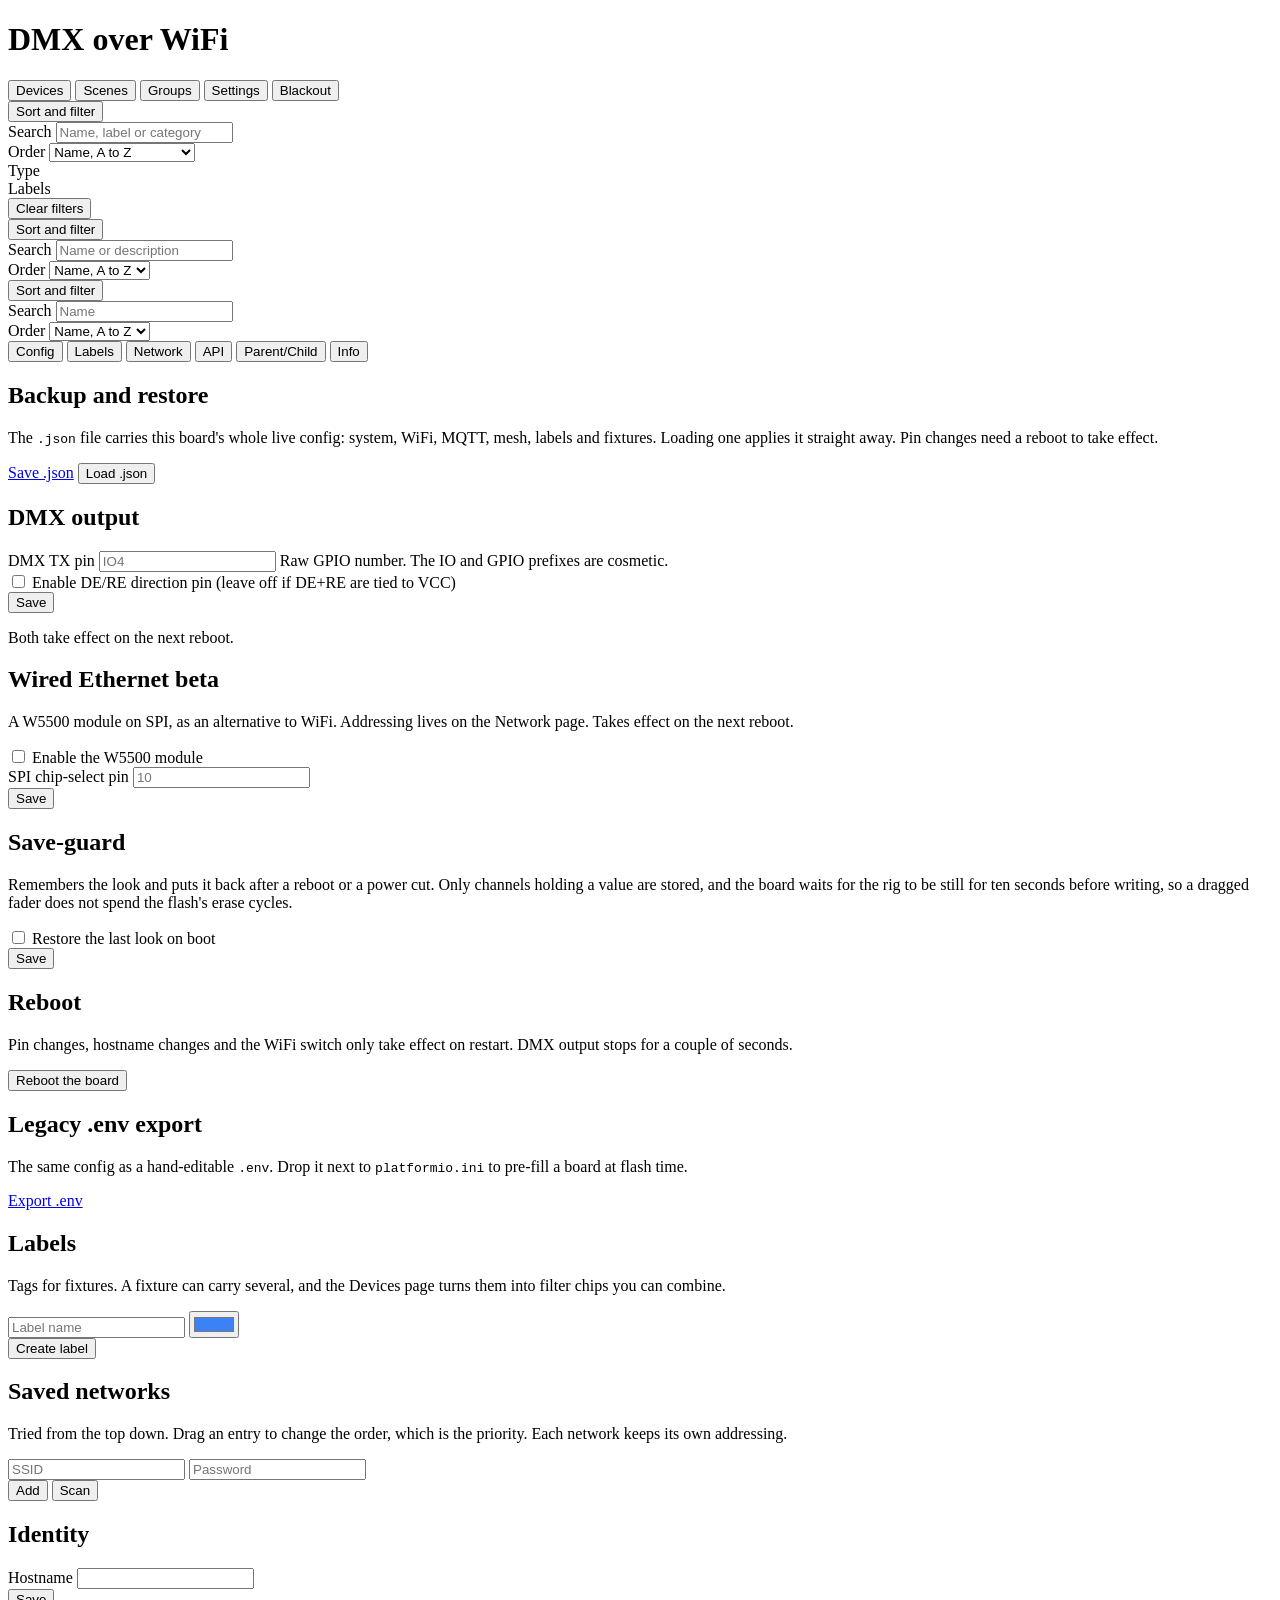
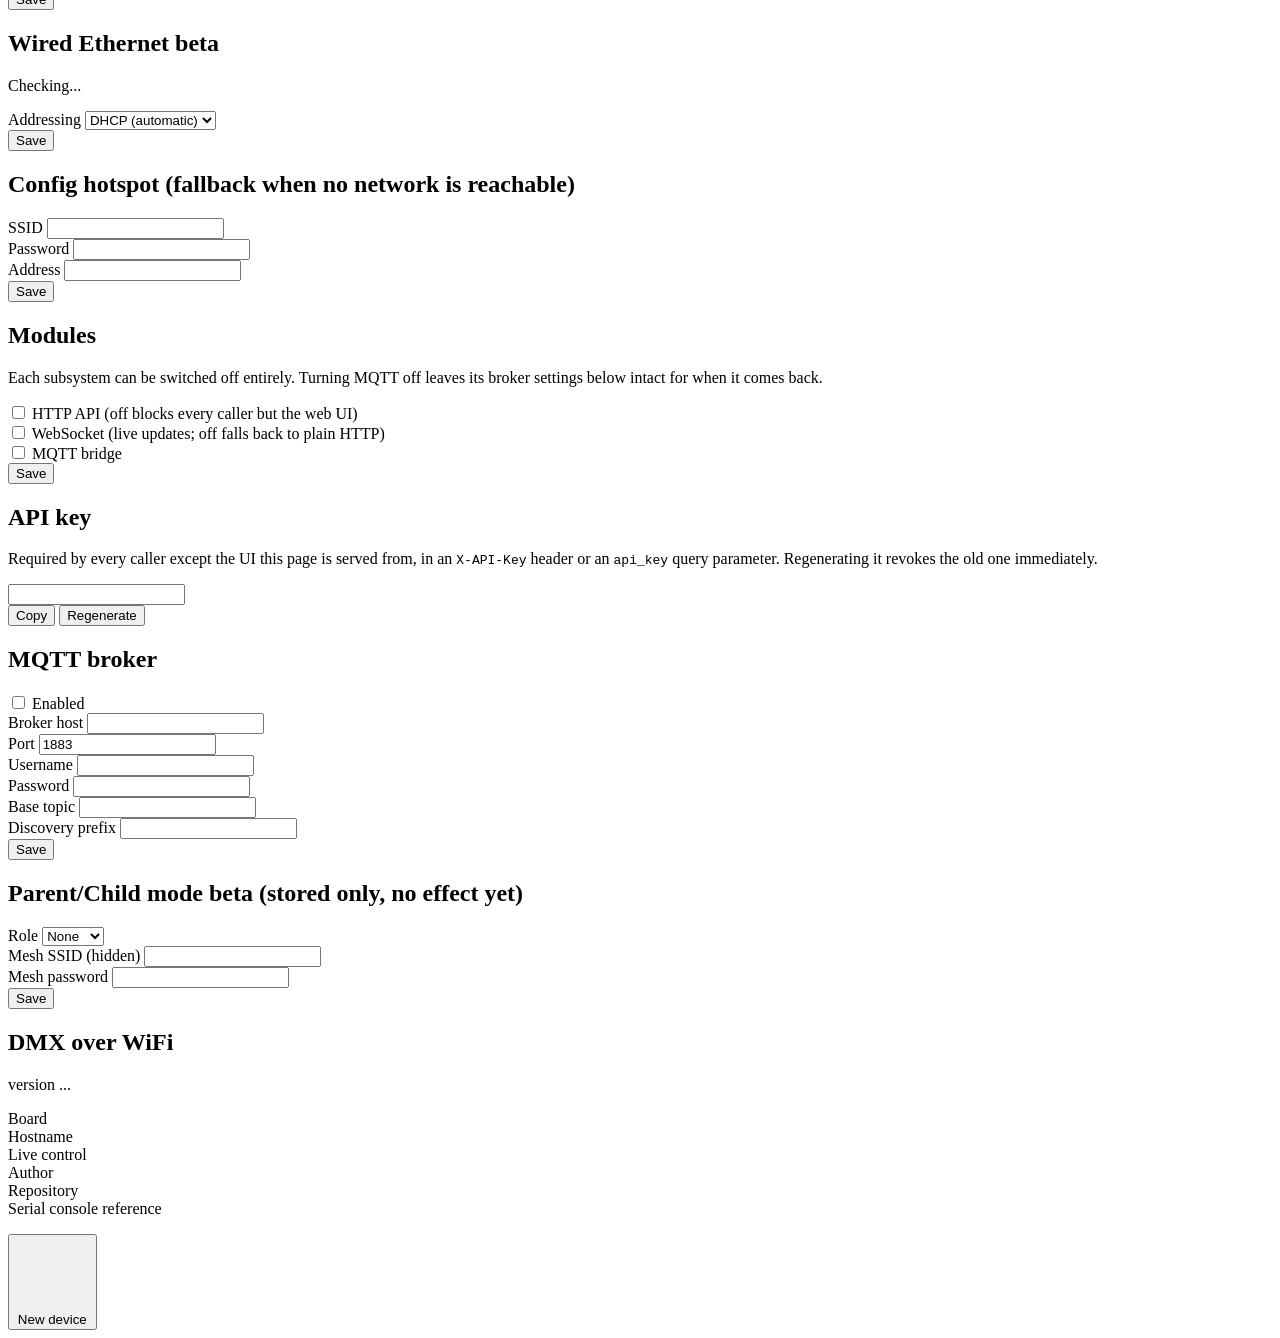
==== web/index.html @ e30b526c "feat: EZ groups draw real widgets, and creating one is a wizard An EZ group was showing a plain fade" ====
<!DOCTYPE html>
<html lang="en">
<head>
<meta charset="utf-8">
<meta name="viewport" content="width=device-width, initial-scale=1">
<title>DMX over WiFi</title>
<link rel="stylesheet" href="/style.css">
</head>
<body>
<header>
  <h1>DMX over WiFi</h1>
  <nav>
    <button data-view="devices" class="nav-btn active">Devices</button>
    <button data-view="scenes" class="nav-btn">Scenes</button>
    <button data-view="groups" class="nav-btn">Groups</button>
    <button data-view="settings" class="nav-btn">Settings</button>
    <button type="button" id="blackout-btn" class="danger" title="Every channel to zero">
      Blackout
    </button>
  </nav>
</header>

<main>
  <!-- Fixtures and their live controls, one merged view. -->
  <section id="view-devices" class="view active">
    <button type="button" id="sidebar-toggle" class="secondary small sidebar-toggle">Sort and filter</button>
    <div class="devices-layout">
      <aside id="device-sidebar" class="sidebar">
        <div class="sidebar-block">
          <label class="sidebar-label" for="device-search">Search</label>
          <input type="search" id="device-search" placeholder="Name, label or category">
        </div>

        <div class="sidebar-block">
          <span class="sidebar-label">Order</span>
          <select id="device-sort">
            <option value="az">Name, A to Z</option>
            <option value="za">Name, Z to A</option>
            <option value="channel">DMX address</option>
            <option value="category">Category, then name</option>
          </select>
        </div>

        <div class="sidebar-block">
          <span class="sidebar-label">Type</span>
          <div id="category-filters" class="chip-bar"></div>
        </div>

        <div class="sidebar-block">
          <span class="sidebar-label">Labels</span>
          <div id="label-filters" class="chip-bar"></div>
        </div>

        <div class="sidebar-block">
          <button type="button" id="filters-reset" class="secondary small">Clear filters</button>
        </div>
      </aside>

      <div id="device-grid" class="device-grid"></div>
    </div>
  </section>

  <section id="view-scenes" class="view">
    <button type="button" class="secondary small sidebar-toggle">Sort and filter</button>
    <div class="devices-layout">
      <aside class="sidebar">
        <div class="sidebar-block">
          <label class="sidebar-label" for="scene-search">Search</label>
          <input type="search" id="scene-search" placeholder="Name or description">
        </div>
        <div class="sidebar-block">
          <span class="sidebar-label">Order</span>
          <select id="scene-sort">
            <option value="az">Name, A to Z</option>
            <option value="za">Name, Z to A</option>
          </select>
        </div>
      </aside>
      <div id="scene-grid" class="device-grid"></div>
    </div>
  </section>

  <section id="view-groups" class="view">
    <button type="button" class="secondary small sidebar-toggle">Sort and filter</button>
    <div class="devices-layout">
      <aside class="sidebar">
        <div class="sidebar-block">
          <label class="sidebar-label" for="group-search">Search</label>
          <input type="search" id="group-search" placeholder="Name">
        </div>
        <div class="sidebar-block">
          <span class="sidebar-label">Order</span>
          <select id="group-sort">
            <option value="az">Name, A to Z</option>
            <option value="za">Name, Z to A</option>
          </select>
        </div>
      </aside>
      <div id="group-grid" class="device-grid"></div>
    </div>
  </section>

  <section id="view-settings" class="view">
    <nav class="subnav">
      <button data-panel="config" class="subnav-btn active">Config</button>
      <button data-panel="labels" class="subnav-btn">Labels</button>
      <button data-panel="network" class="subnav-btn">Network</button>
      <button data-panel="api" class="subnav-btn">API</button>
      <button data-panel="mesh" class="subnav-btn">Parent/Child</button>
      <button data-panel="info" class="subnav-btn">Info</button>
    </nav>

    <!-- Config -->
    <div id="panel-config" class="panel active">
      <div class="section">
        <h2>Backup and restore</h2>
        <p class="hint">
          The <code>.json</code> file carries this board's whole live config:
          system, WiFi, MQTT, mesh, labels and fixtures. Loading one applies it
          straight away. Pin changes need a reboot to take effect.
        </p>
        <div class="form-actions start">
          <a class="btn-link" href="/api/config" download="config.json">Save .json</a>
          <button type="button" id="config-load-btn" class="secondary">Load .json</button>
          <input type="file" id="config-file" accept=".json,application/json" hidden>
        </div>
        <p id="config-status" class="hint"></p>
      </div>

      <div class="section" id="section-dmx-pins">
        <h2>DMX output</h2>
        <form id="system-pins-form" class="form-stacked">
          <div class="field">
            <label for="sys-tx">DMX TX pin</label>
            <input type="text" id="sys-tx" name="dmx_tx_pin" placeholder="IO4">
            <span class="hint">Raw GPIO number. The IO and GPIO prefixes are cosmetic.</span>
          </div>
          <div class="field field-inline">
            <input type="checkbox" id="sys-dir-enable" name="dmx_dir_pin_enabled">
            <label for="sys-dir-enable">Enable DE/RE direction pin
              <span class="hint">(leave off if DE+RE are tied to VCC)</span></label>
          </div>
          <div class="field" id="field-dir-pin" hidden>
            <label for="sys-dir">DE/RE pin</label>
            <input type="text" id="sys-dir" name="dmx_dir_pin" placeholder="IO18">
          </div>
          <div class="form-actions">
            <button type="submit">Save</button>
          </div>
        </form>
        <p class="hint">Both take effect on the next reboot.</p>
      </div>

      <div class="section" id="section-w5500">
        <h2>Wired Ethernet <span class="beta-tag">beta</span></h2>
        <p class="hint">
          A W5500 module on SPI, as an alternative to WiFi. Addressing lives on
          the Network page. Takes effect on the next reboot.
        </p>
        <form id="w5500-form" class="form-stacked">
          <div class="field field-inline">
            <input type="checkbox" id="eth-enabled" name="enabled">
            <label for="eth-enabled">Enable the W5500 module</label>
          </div>
          <div class="field">
            <label for="eth-cs">SPI chip-select pin</label>
            <input type="text" id="eth-cs" name="cs_pin" placeholder="10">
          </div>
          <div class="form-actions">
            <button type="submit">Save</button>
          </div>
        </form>
        <p id="w5500-status" class="hint"></p>
      </div>

      <div class="section">
        <h2>Save-guard</h2>
        <p class="hint">
          Remembers the look and puts it back after a reboot or a power cut.
          Only channels holding a value are stored, and the board waits for the
          rig to be still for ten seconds before writing, so a dragged fader
          does not spend the flash's erase cycles.
        </p>
        <form id="saveguard-form" class="form-stacked">
          <div class="field field-inline">
            <input type="checkbox" id="sys-saveguard" name="save_guard">
            <label for="sys-saveguard">Restore the last look on boot</label>
          </div>
          <div class="form-actions">
            <button type="submit">Save</button>
          </div>
        </form>
      </div>

      <div class="section">
        <h2>Reboot</h2>
        <p class="hint">
          Pin changes, hostname changes and the WiFi switch only take effect on
          restart. DMX output stops for a couple of seconds.
        </p>
        <div class="form-actions start">
          <button type="button" id="reboot-btn" class="secondary">Reboot the board</button>
        </div>
        <p id="reboot-status" class="hint"></p>
      </div>

      <div class="section" id="section-dmx-pins-esp8266" hidden>
        <h2>DMX output</h2>
        <p class="hint">
          On the ESP8266 the DMX output is wired to Serial1 on GPIO2 by the
          backend and cannot be moved, so there is nothing to configure here.
        </p>
      </div>

      <div class="section">
        <h2>Legacy .env export</h2>
        <p class="hint">
          The same config as a hand-editable <code>.env</code>. Drop it next to
          <code>platformio.ini</code> to pre-fill a board at flash time.
        </p>
        <div class="form-actions start">
          <a class="btn-link secondary-link" href="/api/export-env" download="config.env">Export .env</a>
        </div>
      </div>
    </div>

    <!-- Labels -->
    <div id="panel-labels" class="panel">
      <div class="section">
        <h2>Labels</h2>
        <p class="hint">
          Tags for fixtures. A fixture can carry several, and the Devices page
          turns them into filter chips you can combine.
        </p>
        <div id="label-list"></div>
        <form id="label-form" class="form-inline">
          <input type="text" name="name" placeholder="Label name" required>
          <input type="color" name="color" value="#3b82f6" title="Chip colour">
          <div class="form-actions">
            <button type="submit">Create label</button>
          </div>
        </form>
      </div>
    </div>

    <!-- WiFi -->
    <div id="panel-network" class="panel">
      <div class="section">
        <h2>Saved networks</h2>
        <p class="hint">
          Tried from the top down. Drag an entry to change the order, which is
          the priority. Each network keeps its own addressing.
        </p>
        <div id="wifi-list" class="sortable"></div>
        <form id="wifi-form" class="form-inline">
          <input type="text" name="ssid" placeholder="SSID" required list="wifi-scan-results">
          <datalist id="wifi-scan-results"></datalist>
          <input type="password" name="password" placeholder="Password">
          <div class="form-actions">
            <button type="submit">Add</button>
            <button type="button" id="wifi-scan-btn" class="secondary">Scan</button>
          </div>
        </form>
        <div id="wifi-scan-list"></div>
      </div>

      <div class="section">
        <h2>Identity</h2>
        <form id="hostname-form" class="form-stacked">
          <div class="field">
            <label for="sys-hostname">Hostname</label>
            <input type="text" id="sys-hostname" name="hostname">
            <span class="hint" id="hostname-hint"></span>
          </div>
          <div class="form-actions">
            <button type="submit">Save</button>
          </div>
        </form>
      </div>

      <div class="section" id="section-eth-address">
        <h2>Wired Ethernet <span class="beta-tag">beta</span></h2>
        <p class="hint" id="eth-state">Checking...</p>
        <form id="eth-address-form" class="form-stacked">
          <div class="field">
            <label for="eth-mode">Addressing</label>
            <select id="eth-mode" name="ip_mode">
              <option value="dhcp">DHCP (automatic)</option>
              <option value="static">Static</option>
            </select>
          </div>
          <div id="eth-static-fields" hidden>
            <div class="field">
              <label for="eth-ip">IP address</label>
              <input type="text" id="eth-ip" name="static_ip" placeholder="192.168.1.100">
            </div>
            <div class="field">
              <label for="eth-mask">Netmask</label>
              <input type="text" id="eth-mask" name="static_netmask" placeholder="255.255.255.0">
            </div>
            <div class="field">
              <label for="eth-gw">Gateway</label>
              <input type="text" id="eth-gw" name="static_gateway" placeholder="192.168.1.1">
            </div>
            <div class="field">
              <label for="eth-dns">DNS</label>
              <input type="text" id="eth-dns" name="static_dns" placeholder="1.1.1.1">
            </div>
          </div>
          <div class="form-actions">
            <button type="submit">Save</button>
          </div>
        </form>
      </div>

      <div class="section">
        <h2>Config hotspot <span class="hint">(fallback when no network is reachable)</span></h2>
        <form id="ap-form" class="form-stacked">
          <div class="field">
            <label for="sys-ap-ssid">SSID</label>
            <input type="text" id="sys-ap-ssid" name="ap_ssid">
          </div>
          <div class="field">
            <label for="sys-ap-pass">Password</label>
            <input type="password" id="sys-ap-pass" name="ap_password">
          </div>
          <div class="field">
            <label for="sys-ap-ip">Address</label>
            <input type="text" id="sys-ap-ip" name="ap_ip">
          </div>
          <div class="form-actions">
            <button type="submit">Save</button>
          </div>
        </form>
      </div>
    </div>

    <!-- API -->
    <div id="panel-api" class="panel">
      <div class="section">
        <h2>Modules</h2>
        <p class="hint">
          Each subsystem can be switched off entirely. Turning MQTT off leaves
          its broker settings below intact for when it comes back.
        </p>
        <form id="modules-form" class="form-stacked">
          <div class="field field-inline">
            <input type="checkbox" id="mod-http" name="http_api_enabled">
            <label for="mod-http">HTTP API
              <span class="hint">(off blocks every caller but the web UI)</span></label>
          </div>
          <div class="field field-inline">
            <input type="checkbox" id="mod-ws" name="websocket_enabled">
            <label for="mod-ws">WebSocket
              <span class="hint">(live updates; off falls back to plain HTTP)</span></label>
          </div>
          <div class="field field-inline">
            <input type="checkbox" id="mod-mqtt" name="mqtt_enabled">
            <label for="mod-mqtt">MQTT bridge</label>
          </div>
          <div class="form-actions">
            <button type="submit">Save</button>
          </div>
        </form>
      </div>

      <div class="section">
        <h2>API key</h2>
        <p class="hint">
          Required by every caller except the UI this page is served from, in an
          <code>X-API-Key</code> header or an <code>api_key</code> query
          parameter. Regenerating it revokes the old one immediately.
        </p>
        <div class="field">
          <input type="text" id="api-key" readonly>
        </div>
        <div class="form-actions start">
          <button type="button" id="api-key-copy" class="secondary">Copy</button>
          <button type="button" id="api-key-new" class="secondary">Regenerate</button>
        </div>
        <p id="api-key-status" class="hint"></p>
      </div>

      <div class="section">
        <h2>MQTT broker</h2>
        <form id="mqtt-form" class="form-stacked">
          <div class="field field-inline">
            <input type="checkbox" id="mqtt-enabled" name="enabled">
            <label for="mqtt-enabled">Enabled</label>
          </div>
          <div class="field">
            <label for="mqtt-host">Broker host</label>
            <input type="text" id="mqtt-host" name="host">
          </div>
          <div class="field">
            <label for="mqtt-port">Port</label>
            <input type="number" id="mqtt-port" name="port" value="1883">
          </div>
          <div class="field">
            <label for="mqtt-username">Username</label>
            <input type="text" id="mqtt-username" name="username">
          </div>
          <div class="field">
            <label for="mqtt-password">Password</label>
            <input type="password" id="mqtt-password" name="password">
          </div>
          <div class="field">
            <label for="mqtt-base">Base topic</label>
            <input type="text" id="mqtt-base" name="base_topic">
          </div>
          <div class="field">
            <label for="mqtt-discovery">Discovery prefix</label>
            <input type="text" id="mqtt-discovery" name="discovery_prefix">
          </div>
          <div class="form-actions">
            <button type="submit">Save</button>
          </div>
        </form>
      </div>
    </div>

    <!-- Parent/Child -->
    <div id="panel-mesh" class="panel">
      <div class="section">
        <h2>Parent/Child mode <span class="beta-tag">beta</span>
          <span class="hint">(stored only, no effect yet)</span></h2>
        <form id="mesh-form" class="form-stacked">
          <div class="field">
            <label for="mesh-role">Role</label>
            <select id="mesh-role" name="role">
              <option value="none">None</option>
              <option value="parent">Parent</option>
              <option value="child">Child</option>
            </select>
          </div>
          <div class="field">
            <label for="mesh-ssid">Mesh SSID (hidden)</label>
            <input type="text" id="mesh-ssid" name="ssid">
          </div>
          <div class="field">
            <label for="mesh-pass">Mesh password</label>
            <input type="password" id="mesh-pass" name="password">
          </div>
          <div class="form-actions">
            <button type="submit">Save</button>
          </div>
        </form>
      </div>
    </div>

    <!-- Info -->
    <div id="panel-info" class="panel">
      <div class="section">
        <h2>DMX over WiFi</h2>
        <p class="info-version">version <span id="info-version">...</span></p>
        <dl class="info-list">
          <dt>Board</dt>
          <dd id="info-board"></dd>
          <dt>Hostname</dt>
          <dd id="info-hostname"></dd>
          <dt>Live control</dt>
          <dd id="info-transport"></dd>
          <dt>Author</dt>
          <dd id="info-author"></dd>
          <dt>Repository</dt>
          <dd id="info-repo"></dd>
          <dt>Serial console reference</dt>
          <dd id="info-wiki"></dd>
        </dl>
      </div>
    </div>
  </section>
</main>

<!-- Floating add button, shown on the Devices view only. -->
<button id="add-device-fab" class="fab" title="New device" aria-label="New device">
  <svg viewBox="0 0 24 24" aria-hidden="true"><path d="M12 5v14M5 12h14"/></svg>
  <span class="fab-label">New device</span>
</button>

<!-- Scene creation and editing. -->
<div id="scene-modal" class="modal" hidden>
  <div class="modal-backdrop" data-close-scene></div>
  <div class="modal-box" role="dialog" aria-modal="true" aria-labelledby="scene-title">
    <div class="modal-head">
      <h2 id="scene-title">New scene</h2>
      <button type="button" class="icon-btn" data-close-scene aria-label="Close">
        <svg viewBox="0 0 24 24" aria-hidden="true"><path d="M6 6l12 12M18 6L6 18"/></svg>
      </button>
    </div>
    <form id="scene-form" class="form-stacked">
      <div class="field">
        <label for="scene-name">Name</label>
        <input type="text" id="scene-name" name="name" required>
      </div>
      <div class="field">
        <label for="scene-desc">Description</label>
        <input type="text" id="scene-desc" name="description">
      </div>
      <div class="channels-block">
        <div class="channels-block-header">
          <span>Channels in this scene</span>
          <button type="button" id="scene-capture" class="secondary small">Capture the live look</button>
        </div>
        <p class="hint">
          Tick what the scene should set. Capture fills every value from what the
          rig is doing right now, which is usually how a look gets made.
        </p>
        <div id="scene-picker"></div>
      </div>
      <div class="form-actions">
        <button type="button" class="secondary" data-close-scene>Cancel</button>
        <button type="submit" id="scene-submit">Create scene</button>
      </div>
    </form>
  </div>
</div>

<!-- Which kind of group. -->
<div id="group-choice-modal" class="modal" hidden>
  <div class="modal-backdrop" data-close-group-choice></div>
  <div class="modal-box narrow" role="dialog" aria-modal="true">
    <div class="modal-head">
      <h2>New group</h2>
      <button type="button" class="icon-btn" data-close-group-choice aria-label="Close">
        <svg viewBox="0 0 24 24" aria-hidden="true"><path d="M6 6l12 12M18 6L6 18"/></svg>
      </button>
    </div>
    <div class="choice-list">
      <button type="button" class="choice" id="choice-group-lite">
        <strong>Group Lite</strong>
        <span>One fader writing the same value to every channel you tick.</span>
      </button>
      <button type="button" class="choice" id="choice-group-ez">
        <strong>Group EZ</strong>
        <span>An EZ widget where each role takes a set of channels, so one wheel
          drives the reds of the whole bar.</span>
      </button>
    </div>
  </div>
</div>

<!-- Group creation and editing. -->
<div id="group-modal" class="modal" hidden>
  <div class="modal-backdrop" data-close-group></div>
  <div class="modal-box" role="dialog" aria-modal="true" aria-labelledby="group-title">
    <div class="modal-head">
      <h2 id="group-title">New group</h2>
      <button type="button" class="icon-btn" data-close-group aria-label="Close">
        <svg viewBox="0 0 24 24" aria-hidden="true"><path d="M6 6l12 12M18 6L6 18"/></svg>
      </button>
    </div>
    <form id="group-form" class="form-stacked">
      <p id="group-progress" class="hint"></p>
      <div id="group-step"></div>
      <p id="group-error" class="form-error" hidden></p>
      <div class="form-actions">
        <button type="button" class="secondary" data-close-group>Cancel</button>
        <button type="button" id="group-back" class="secondary" hidden>Back</button>
        <button type="submit" id="group-submit">Next</button>
      </div>
    </form>
  </div>
</div>

<!-- What the + button opens: three ways to get a fixture. -->
<div id="choice-modal" class="modal" hidden>
  <div class="modal-backdrop" data-close-choice></div>
  <div class="modal-box narrow" role="dialog" aria-modal="true" aria-labelledby="choice-title">
    <div class="modal-head">
      <h2 id="choice-title">New device</h2>
      <button type="button" class="icon-btn" data-close-choice aria-label="Close">
        <svg viewBox="0 0 24 24" aria-hidden="true"><path d="M6 6l12 12M18 6L6 18"/></svg>
      </button>
    </div>
    <div class="choice-list">
      <button type="button" class="choice" id="choice-lite">
        <strong>New Device Lite</strong>
        <span>One control per channel. Full control, nothing assumed.</span>
      </button>
      <button type="button" class="choice" id="choice-ez">
        <strong>New Device EZ Control</strong>
        <span>Name what each channel does and get a purpose-built widget.</span>
      </button>
      <button type="button" class="choice" id="choice-restore">
        <strong>Restore from JSON</strong>
        <span>Load a fixture saved earlier with the arrow on its card.</span>
      </button>
      <input type="file" id="fixture-file" accept=".json,application/json" hidden>
    </div>
    <p id="choice-status" class="hint"></p>
  </div>
</div>

<!-- EZ fixture creation and editing. -->
<div id="ez-modal" class="modal" hidden>
  <div class="modal-backdrop" data-close-ez></div>
  <div class="modal-box" role="dialog" aria-modal="true" aria-labelledby="ez-title">
    <div class="modal-head">
      <h2 id="ez-title">New EZ device</h2>
      <button type="button" class="icon-btn" data-close-ez aria-label="Close">
        <svg viewBox="0 0 24 24" aria-hidden="true"><path d="M6 6l12 12M18 6L6 18"/></svg>
      </button>
    </div>
    <form id="ez-form" class="form-stacked">
      <div class="field">
        <label for="ez-name">Name</label>
        <input type="text" id="ez-name" name="name" required>
      </div>
      <div class="field">
        <label for="ez-kind">Control type</label>
        <select id="ez-kind" name="kind"></select>
      </div>
      <div class="field">
        <label for="ez-category">Category</label>
        <select id="ez-category" name="category"></select>
      </div>
      <div class="field">
        <label for="ez-start">Start channel</label>
        <input type="number" id="ez-start" name="start_channel" min="1" max="512" required>
        <span class="hint">The fixture's own DMX address, as set on the projector.</span>
      </div>
      <div class="field">
        <label>Labels</label>
        <div id="ez-labels" class="chip-bar picker"></div>
      </div>
      <div class="channels-block">
        <div class="channels-block-header"><span>Channels</span></div>
        <p class="hint" id="ez-roles-hint"></p>
        <div id="ez-roles"></div>
      </div>
      <div id="ez-options"></div>
      <p id="ez-error" class="form-error" hidden></p>
      <div class="form-actions">
        <button type="button" class="secondary" data-close-ez>Cancel</button>
        <button type="submit" id="ez-submit">Create device</button>
      </div>
    </form>
  </div>
</div>

<!-- Per-network settings, opened from the gear on each saved network. -->
<div id="wifi-modal" class="modal" hidden>
  <div class="modal-backdrop" data-close-wifi></div>
  <div class="modal-box" role="dialog" aria-modal="true" aria-labelledby="wifi-form-title">
    <div class="modal-head">
      <h2 id="wifi-form-title">Edit network</h2>
      <button type="button" class="icon-btn" data-close-wifi aria-label="Close">
        <svg viewBox="0 0 24 24" aria-hidden="true"><path d="M6 6l12 12M18 6L6 18"/></svg>
      </button>
    </div>
    <form id="wifi-edit-form" class="form-stacked">
      <div class="field">
        <label for="wifi-edit-ssid">SSID</label>
        <input type="text" id="wifi-edit-ssid" name="ssid" required>
      </div>
      <div class="field">
        <label for="wifi-edit-pass">Password</label>
        <input type="password" id="wifi-edit-pass" name="password">
      </div>
      <div class="field">
        <label for="wifi-edit-mode">Addressing</label>
        <select id="wifi-edit-mode" name="ip_mode">
          <option value="dhcp">DHCP (automatic)</option>
          <option value="static">Static</option>
        </select>
      </div>
      <div id="wifi-static-fields" hidden>
        <div class="field">
          <label for="wifi-edit-ip">IP address</label>
          <input type="text" id="wifi-edit-ip" name="static_ip" placeholder="192.168.1.100">
        </div>
        <div class="field">
          <label for="wifi-edit-mask">Netmask</label>
          <input type="text" id="wifi-edit-mask" name="static_netmask" placeholder="255.255.255.0">
        </div>
        <div class="field">
          <label for="wifi-edit-gw">Gateway</label>
          <input type="text" id="wifi-edit-gw" name="static_gateway" placeholder="192.168.1.1">
        </div>
        <div class="field">
          <label for="wifi-edit-dns">DNS</label>
          <input type="text" id="wifi-edit-dns" name="static_dns" placeholder="1.1.1.1">
        </div>
      </div>
      <div class="form-actions">
        <button type="button" class="secondary" data-close-wifi>Cancel</button>
        <button type="submit">Save network</button>
      </div>
    </form>
  </div>
</div>

<!-- Create and edit both run through this dialog. -->
<div id="device-modal" class="modal" hidden>
  <div class="modal-backdrop" data-close></div>
  <div class="modal-box" role="dialog" aria-modal="true" aria-labelledby="device-form-title">
    <div class="modal-head">
      <h2 id="device-form-title">New device</h2>
      <button type="button" class="icon-btn" data-close aria-label="Close">
        <svg viewBox="0 0 24 24" aria-hidden="true"><path d="M6 6l12 12M18 6L6 18"/></svg>
      </button>
    </div>
    <form id="device-form" class="form-stacked">
      <div class="field">
        <label for="device-name">Name</label>
        <input type="text" id="device-name" name="name" required>
      </div>
      <div class="field">
        <label for="device-category">Category</label>
        <select id="device-category" name="category"></select>
        <span class="hint">What kind of machine this is. Fixed list, unlike labels.</span>
      </div>
      <div class="field">
        <label for="device-start">Start channel</label>
        <input type="number" id="device-start" name="start_channel" min="1" max="512" required>
        <span class="hint">The fixture's own DMX address, as set on the projector.</span>
      </div>
      <div class="field">
        <label>Labels</label>
        <div id="device-labels" class="chip-bar picker"></div>
      </div>
      <div class="channels-block">
        <div class="channels-block-header">
          <span>Channels</span>
          <button type="button" id="add-channel-row" class="secondary small">+ channel</button>
        </div>
        <div id="channel-rows"></div>
      </div>
      <div class="form-actions">
        <button type="button" class="secondary" data-close>Cancel</button>
        <button type="submit" id="device-submit">Create device</button>
      </div>
    </form>
  </div>
</div>

<script src="/app.js"></script>
</body>
</html>
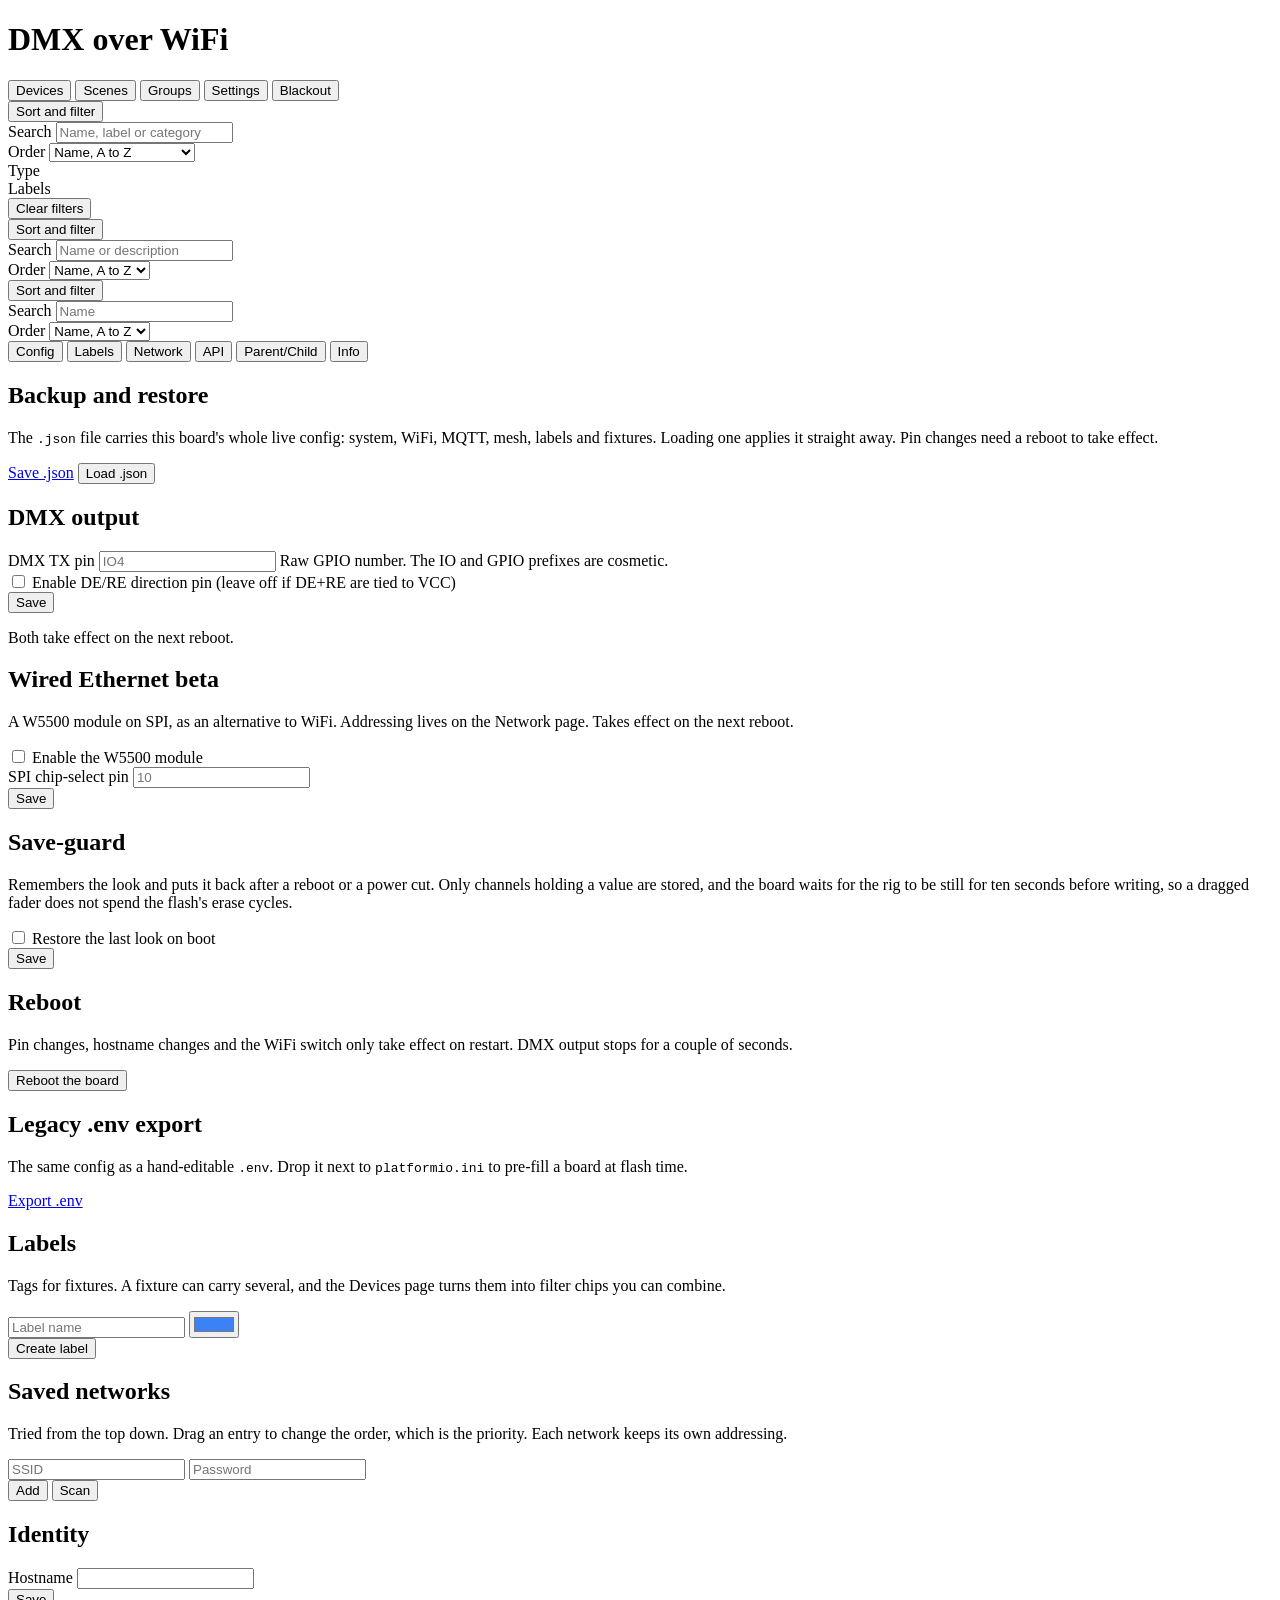
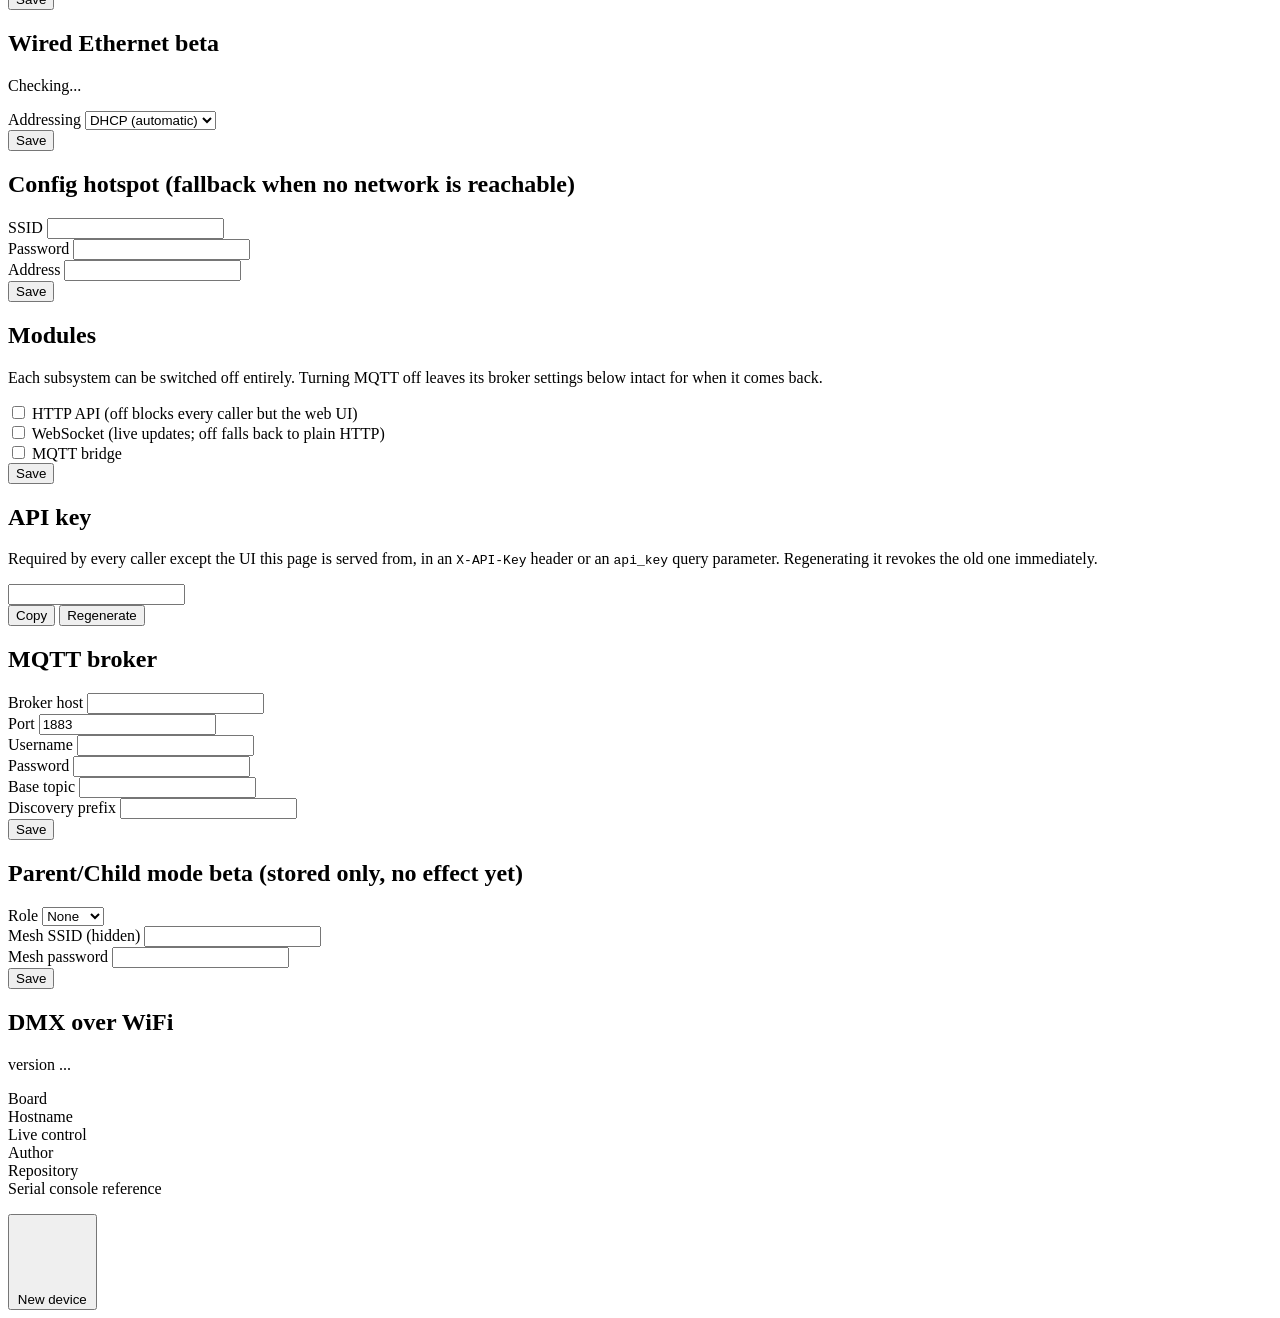
==== commit 7bfcc7b5: "feat: one MQTT switch instead of two, and a reverse speed channel MQTT had two enables for one thing" ====
--- a/web/index.html
+++ b/web/index.html
@@ -381,13 +381,9 @@
         <p id="api-key-status" class="hint"></p>
       </div>
 
-      <div class="section">
+      <div class="section" id="section-mqtt-broker">
         <h2>MQTT broker</h2>
         <form id="mqtt-form" class="form-stacked">
-          <div class="field field-inline">
-            <input type="checkbox" id="mqtt-enabled" name="enabled">
-            <label for="mqtt-enabled">Enabled</label>
-          </div>
           <div class="field">
             <label for="mqtt-host">Broker host</label>
             <input type="text" id="mqtt-host" name="host">
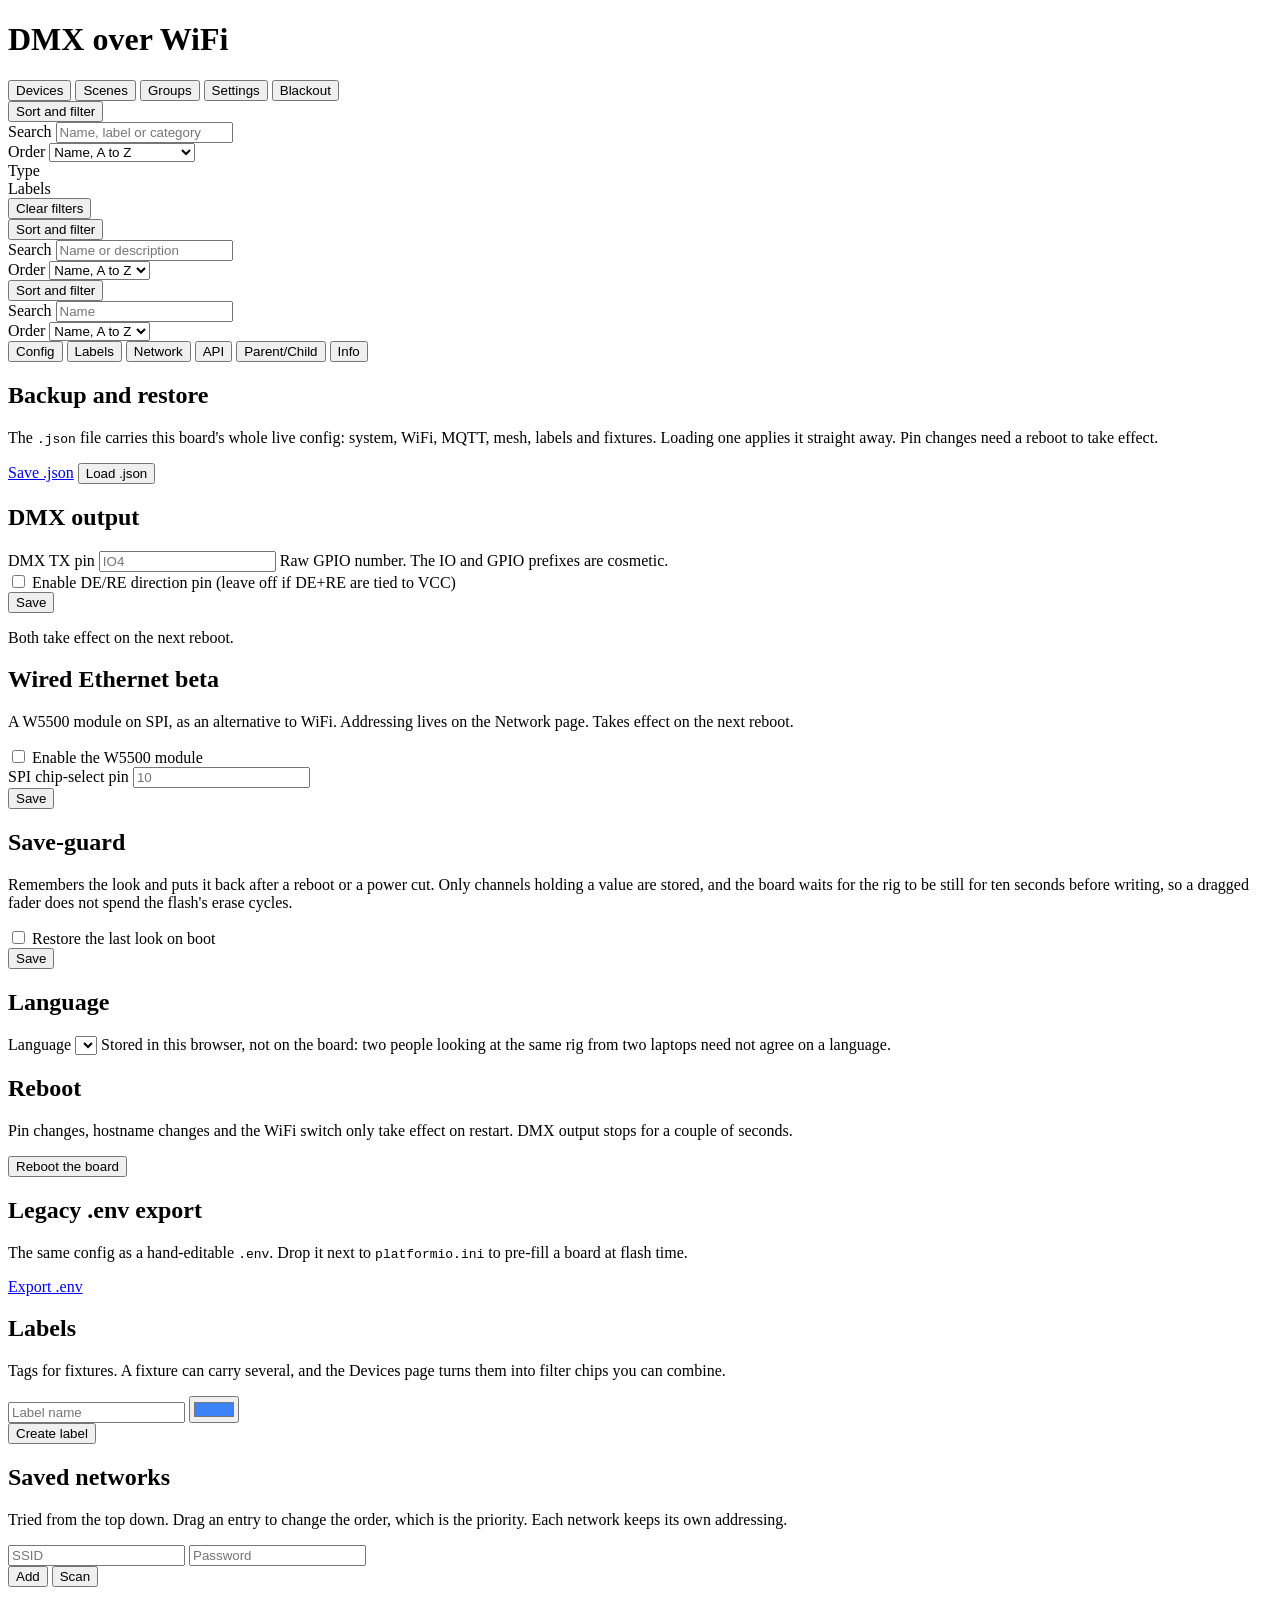
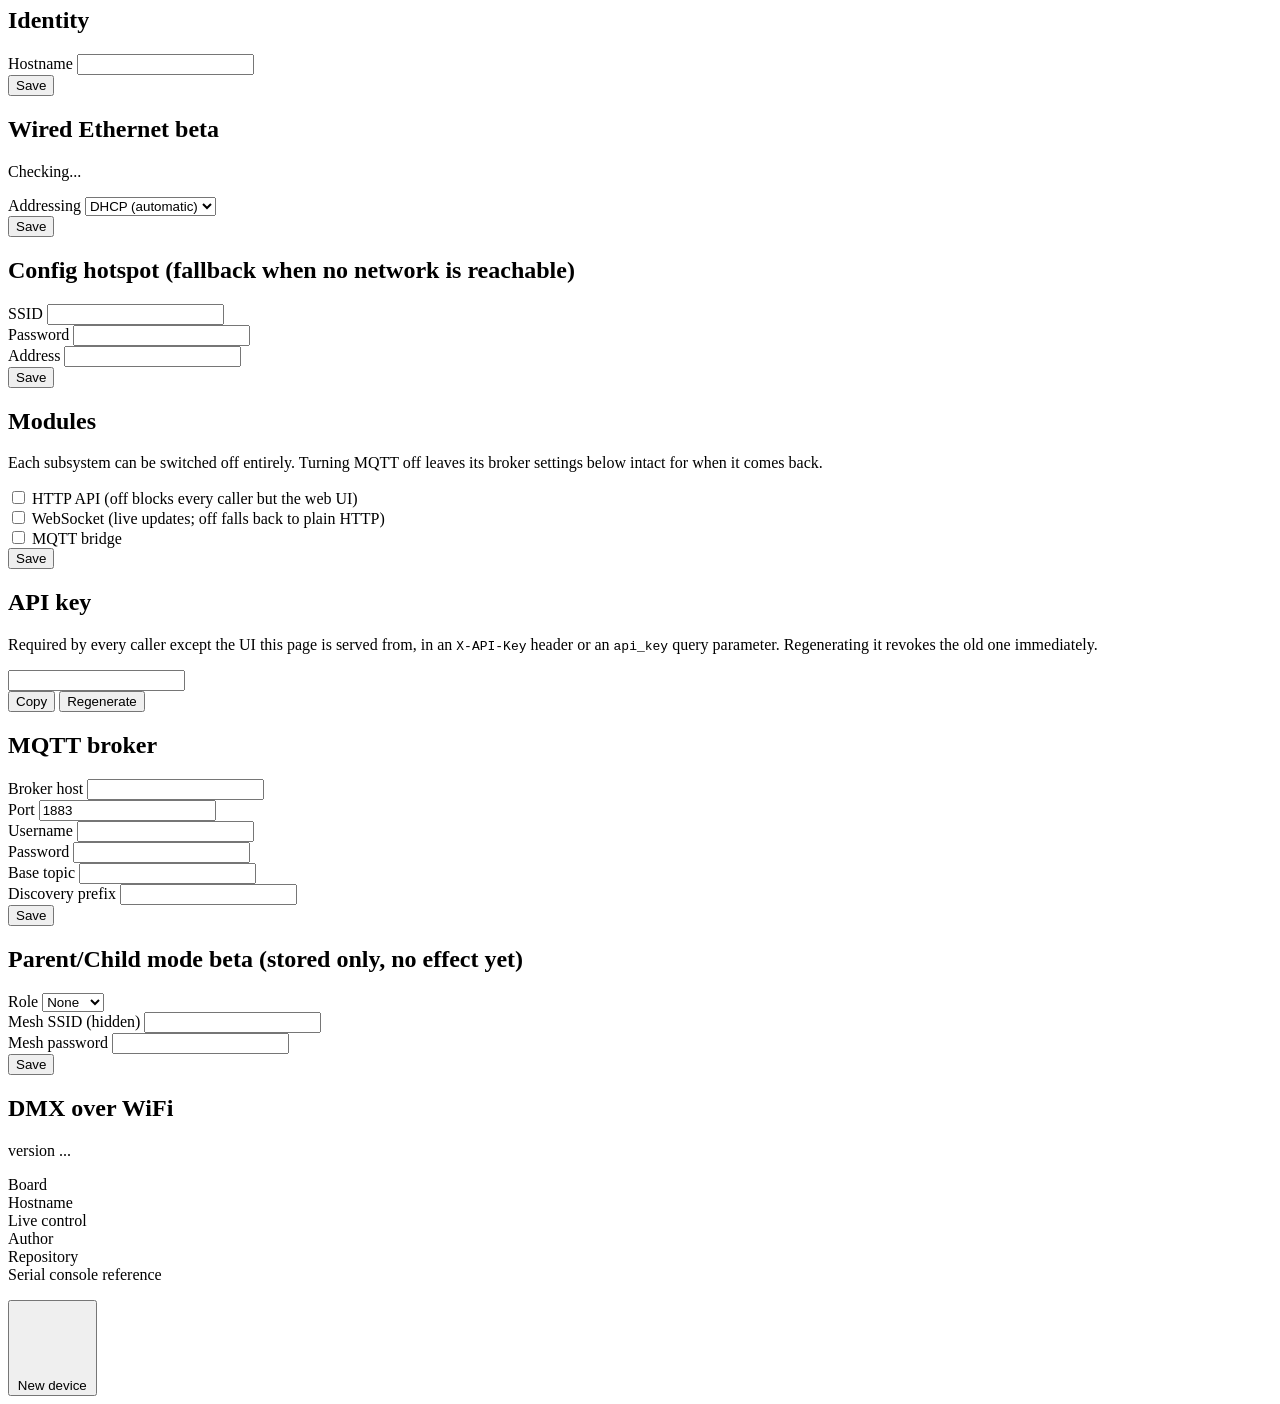
==== commit 46242602: "feat: four languages, carried inside the page FR, EN, DE and ES, inlined by the packer rather than f" ====
--- a/web/index.html
+++ b/web/index.html
@@ -10,11 +10,11 @@
 <header>
   <h1>DMX over WiFi</h1>
   <nav>
-    <button data-view="devices" class="nav-btn active">Devices</button>
-    <button data-view="scenes" class="nav-btn">Scenes</button>
-    <button data-view="groups" class="nav-btn">Groups</button>
-    <button data-view="settings" class="nav-btn">Settings</button>
-    <button type="button" id="blackout-btn" class="danger" title="Every channel to zero">
+    <button data-view="devices" class="nav-btn active" data-i18n="nav.devices">Devices</button>
+    <button data-view="scenes" class="nav-btn" data-i18n="nav.scenes">Scenes</button>
+    <button data-view="groups" class="nav-btn" data-i18n="nav.groups">Groups</button>
+    <button data-view="settings" class="nav-btn" data-i18n="nav.settings">Settings</button>
+    <button type="button" id="blackout-btn" class="danger" title="Every channel to zero" data-i18n="nav.blackout">
       Blackout
     </button>
   </nav>
@@ -23,36 +23,36 @@
 <main>
   <!-- Fixtures and their live controls, one merged view. -->
   <section id="view-devices" class="view active">
-    <button type="button" id="sidebar-toggle" class="secondary small sidebar-toggle">Sort and filter</button>
+    <button type="button" id="sidebar-toggle" class="secondary small sidebar-toggle" data-i18n="side.toggle">Sort and filter</button>
     <div class="devices-layout">
       <aside id="device-sidebar" class="sidebar">
         <div class="sidebar-block">
-          <label class="sidebar-label" for="device-search">Search</label>
+          <label class="sidebar-label" for="device-search" data-i18n="side.search">Search</label>
           <input type="search" id="device-search" placeholder="Name, label or category">
         </div>
 
         <div class="sidebar-block">
-          <span class="sidebar-label">Order</span>
+          <span class="sidebar-label" data-i18n="side.order">Order</span>
           <select id="device-sort">
-            <option value="az">Name, A to Z</option>
-            <option value="za">Name, Z to A</option>
-            <option value="channel">DMX address</option>
-            <option value="category">Category, then name</option>
+            <option value="az" data-i18n="sort.az">Name, A to Z</option>
+            <option value="za" data-i18n="sort.za">Name, Z to A</option>
+            <option value="channel" data-i18n="sort.channel">DMX address</option>
+            <option value="category" data-i18n="sort.category">Category, then name</option>
           </select>
         </div>
 
         <div class="sidebar-block">
-          <span class="sidebar-label">Type</span>
+          <span class="sidebar-label" data-i18n="side.type">Type</span>
           <div id="category-filters" class="chip-bar"></div>
         </div>
 
         <div class="sidebar-block">
-          <span class="sidebar-label">Labels</span>
+          <span class="sidebar-label" data-i18n="sec.labels">Labels</span>
           <div id="label-filters" class="chip-bar"></div>
         </div>
 
         <div class="sidebar-block">
-          <button type="button" id="filters-reset" class="secondary small">Clear filters</button>
+          <button type="button" id="filters-reset" class="secondary small" data-i18n="side.clear">Clear filters</button>
         </div>
       </aside>
 
@@ -61,18 +61,18 @@
   </section>
 
   <section id="view-scenes" class="view">
-    <button type="button" class="secondary small sidebar-toggle">Sort and filter</button>
+    <button type="button" class="secondary small sidebar-toggle" data-i18n="side.toggle">Sort and filter</button>
     <div class="devices-layout">
       <aside class="sidebar">
         <div class="sidebar-block">
-          <label class="sidebar-label" for="scene-search">Search</label>
+          <label class="sidebar-label" for="scene-search" data-i18n="side.search">Search</label>
           <input type="search" id="scene-search" placeholder="Name or description">
         </div>
         <div class="sidebar-block">
-          <span class="sidebar-label">Order</span>
+          <span class="sidebar-label" data-i18n="side.order">Order</span>
           <select id="scene-sort">
-            <option value="az">Name, A to Z</option>
-            <option value="za">Name, Z to A</option>
+            <option value="az" data-i18n="sort.az">Name, A to Z</option>
+            <option value="za" data-i18n="sort.za">Name, Z to A</option>
           </select>
         </div>
       </aside>
@@ -81,18 +81,18 @@
   </section>
 
   <section id="view-groups" class="view">
-    <button type="button" class="secondary small sidebar-toggle">Sort and filter</button>
+    <button type="button" class="secondary small sidebar-toggle" data-i18n="side.toggle">Sort and filter</button>
     <div class="devices-layout">
       <aside class="sidebar">
         <div class="sidebar-block">
-          <label class="sidebar-label" for="group-search">Search</label>
+          <label class="sidebar-label" for="group-search" data-i18n="side.search">Search</label>
           <input type="search" id="group-search" placeholder="Name">
         </div>
         <div class="sidebar-block">
-          <span class="sidebar-label">Order</span>
+          <span class="sidebar-label" data-i18n="side.order">Order</span>
           <select id="group-sort">
-            <option value="az">Name, A to Z</option>
-            <option value="za">Name, Z to A</option>
+            <option value="az" data-i18n="sort.az">Name, A to Z</option>
+            <option value="za" data-i18n="sort.za">Name, Z to A</option>
           </select>
         </div>
       </aside>
@@ -102,33 +102,33 @@
 
   <section id="view-settings" class="view">
     <nav class="subnav">
-      <button data-panel="config" class="subnav-btn active">Config</button>
-      <button data-panel="labels" class="subnav-btn">Labels</button>
-      <button data-panel="network" class="subnav-btn">Network</button>
-      <button data-panel="api" class="subnav-btn">API</button>
-      <button data-panel="mesh" class="subnav-btn">Parent/Child</button>
-      <button data-panel="info" class="subnav-btn">Info</button>
+      <button data-panel="config" class="subnav-btn active" data-i18n="panel.config">Config</button>
+      <button data-panel="labels" class="subnav-btn" data-i18n="sec.labels">Labels</button>
+      <button data-panel="network" class="subnav-btn" data-i18n="panel.network">Network</button>
+      <button data-panel="api" class="subnav-btn" data-i18n="panel.api">API</button>
+      <button data-panel="mesh" class="subnav-btn" data-i18n="panel.mesh">Parent/Child</button>
+      <button data-panel="info" class="subnav-btn" data-i18n="panel.info">Info</button>
     </nav>
 
     <!-- Config -->
     <div id="panel-config" class="panel active">
       <div class="section">
-        <h2>Backup and restore</h2>
+        <h2 data-i18n="sec.backup">Backup and restore</h2>
         <p class="hint">
           The <code>.json</code> file carries this board's whole live config:
           system, WiFi, MQTT, mesh, labels and fixtures. Loading one applies it
           straight away. Pin changes need a reboot to take effect.
         </p>
         <div class="form-actions start">
-          <a class="btn-link" href="/api/config" download="config.json">Save .json</a>
-          <button type="button" id="config-load-btn" class="secondary">Load .json</button>
+          <a class="btn-link" href="/api/config" download="config.json" data-i18n="btn.savejson">Save .json</a>
+          <button type="button" id="config-load-btn" class="secondary" data-i18n="btn.loadjson">Load .json</button>
           <input type="file" id="config-file" accept=".json,application/json" hidden>
         </div>
         <p id="config-status" class="hint"></p>
       </div>
 
       <div class="section" id="section-dmx-pins">
-        <h2>DMX output</h2>
+        <h2 data-i18n="sec.dmxout">DMX output</h2>
         <form id="system-pins-form" class="form-stacked">
           <div class="field">
             <label for="sys-tx">DMX TX pin</label>
@@ -145,7 +145,7 @@
             <input type="text" id="sys-dir" name="dmx_dir_pin" placeholder="IO18">
           </div>
           <div class="form-actions">
-            <button type="submit">Save</button>
+            <button type="submit" data-i18n="btn.save">Save</button>
           </div>
         </form>
         <p class="hint">Both take effect on the next reboot.</p>
@@ -167,14 +167,14 @@
             <input type="text" id="eth-cs" name="cs_pin" placeholder="10">
           </div>
           <div class="form-actions">
-            <button type="submit">Save</button>
+            <button type="submit" data-i18n="btn.save">Save</button>
           </div>
         </form>
         <p id="w5500-status" class="hint"></p>
       </div>
 
       <div class="section">
-        <h2>Save-guard</h2>
+        <h2 data-i18n="sec.saveguard">Save-guard</h2>
         <p class="hint">
           Remembers the look and puts it back after a reboot or a power cut.
           Only channels holding a value are stored, and the board waits for the
@@ -187,25 +187,39 @@
             <label for="sys-saveguard">Restore the last look on boot</label>
           </div>
           <div class="form-actions">
-            <button type="submit">Save</button>
-          </div>
-        </form>
-      </div>
-
-      <div class="section">
-        <h2>Reboot</h2>
+            <button type="submit" data-i18n="btn.save">Save</button>
+          </div>
+        </form>
+      </div>
+
+      <div class="section">
+        <h2 data-i18n="form.language">Language</h2>
+        <form class="form-stacked">
+          <div class="field">
+            <label for="lang-select" data-i18n="form.language">Language</label>
+            <select id="lang-select"></select>
+            <span class="hint">
+              Stored in this browser, not on the board: two people looking at the
+              same rig from two laptops need not agree on a language.
+            </span>
+          </div>
+        </form>
+      </div>
+
+      <div class="section">
+        <h2 data-i18n="sec.reboot">Reboot</h2>
         <p class="hint">
           Pin changes, hostname changes and the WiFi switch only take effect on
           restart. DMX output stops for a couple of seconds.
         </p>
         <div class="form-actions start">
-          <button type="button" id="reboot-btn" class="secondary">Reboot the board</button>
+          <button type="button" id="reboot-btn" class="secondary" data-i18n="btn.reboot">Reboot the board</button>
         </div>
         <p id="reboot-status" class="hint"></p>
       </div>
 
       <div class="section" id="section-dmx-pins-esp8266" hidden>
-        <h2>DMX output</h2>
+        <h2 data-i18n="sec.dmxout">DMX output</h2>
         <p class="hint">
           On the ESP8266 the DMX output is wired to Serial1 on GPIO2 by the
           backend and cannot be moved, so there is nothing to configure here.
@@ -213,13 +227,13 @@
       </div>
 
       <div class="section">
-        <h2>Legacy .env export</h2>
+        <h2 data-i18n="sec.legacyenv">Legacy .env export</h2>
         <p class="hint">
           The same config as a hand-editable <code>.env</code>. Drop it next to
           <code>platformio.ini</code> to pre-fill a board at flash time.
         </p>
         <div class="form-actions start">
-          <a class="btn-link secondary-link" href="/api/export-env" download="config.env">Export .env</a>
+          <a class="btn-link secondary-link" href="/api/export-env" download="config.env" data-i18n="btn.exportenv">Export .env</a>
         </div>
       </div>
     </div>
@@ -227,7 +241,7 @@
     <!-- Labels -->
     <div id="panel-labels" class="panel">
       <div class="section">
-        <h2>Labels</h2>
+        <h2 data-i18n="sec.labels">Labels</h2>
         <p class="hint">
           Tags for fixtures. A fixture can carry several, and the Devices page
           turns them into filter chips you can combine.
@@ -237,7 +251,7 @@
           <input type="text" name="name" placeholder="Label name" required>
           <input type="color" name="color" value="#3b82f6" title="Chip colour">
           <div class="form-actions">
-            <button type="submit">Create label</button>
+            <button type="submit" data-i18n="btn.createlabel">Create label</button>
           </div>
         </form>
       </div>
@@ -246,7 +260,7 @@
     <!-- WiFi -->
     <div id="panel-network" class="panel">
       <div class="section">
-        <h2>Saved networks</h2>
+        <h2 data-i18n="sec.networks">Saved networks</h2>
         <p class="hint">
           Tried from the top down. Drag an entry to change the order, which is
           the priority. Each network keeps its own addressing.
@@ -257,23 +271,23 @@
           <datalist id="wifi-scan-results"></datalist>
           <input type="password" name="password" placeholder="Password">
           <div class="form-actions">
-            <button type="submit">Add</button>
-            <button type="button" id="wifi-scan-btn" class="secondary">Scan</button>
+            <button type="submit" data-i18n="btn.add">Add</button>
+            <button type="button" id="wifi-scan-btn" class="secondary" data-i18n="btn.scan">Scan</button>
           </div>
         </form>
         <div id="wifi-scan-list"></div>
       </div>
 
       <div class="section">
-        <h2>Identity</h2>
+        <h2 data-i18n="sec.identity">Identity</h2>
         <form id="hostname-form" class="form-stacked">
           <div class="field">
-            <label for="sys-hostname">Hostname</label>
+            <label for="sys-hostname" data-i18n="info.hostname">Hostname</label>
             <input type="text" id="sys-hostname" name="hostname">
             <span class="hint" id="hostname-hint"></span>
           </div>
           <div class="form-actions">
-            <button type="submit">Save</button>
+            <button type="submit" data-i18n="btn.save">Save</button>
           </div>
         </form>
       </div>
@@ -283,32 +297,32 @@
         <p class="hint" id="eth-state">Checking...</p>
         <form id="eth-address-form" class="form-stacked">
           <div class="field">
-            <label for="eth-mode">Addressing</label>
+            <label for="eth-mode" data-i18n="form.addressing">Addressing</label>
             <select id="eth-mode" name="ip_mode">
-              <option value="dhcp">DHCP (automatic)</option>
-              <option value="static">Static</option>
+              <option value="dhcp" data-i18n="mode.dhcp">DHCP (automatic)</option>
+              <option value="static" data-i18n="mode.static">Static</option>
             </select>
           </div>
           <div id="eth-static-fields" hidden>
             <div class="field">
-              <label for="eth-ip">IP address</label>
+              <label for="eth-ip" data-i18n="form.ip">IP address</label>
               <input type="text" id="eth-ip" name="static_ip" placeholder="192.168.1.100">
             </div>
             <div class="field">
-              <label for="eth-mask">Netmask</label>
+              <label for="eth-mask" data-i18n="form.netmask">Netmask</label>
               <input type="text" id="eth-mask" name="static_netmask" placeholder="255.255.255.0">
             </div>
             <div class="field">
-              <label for="eth-gw">Gateway</label>
+              <label for="eth-gw" data-i18n="form.gateway">Gateway</label>
               <input type="text" id="eth-gw" name="static_gateway" placeholder="192.168.1.1">
             </div>
             <div class="field">
-              <label for="eth-dns">DNS</label>
+              <label for="eth-dns" data-i18n="form.dns">DNS</label>
               <input type="text" id="eth-dns" name="static_dns" placeholder="1.1.1.1">
             </div>
           </div>
           <div class="form-actions">
-            <button type="submit">Save</button>
+            <button type="submit" data-i18n="btn.save">Save</button>
           </div>
         </form>
       </div>
@@ -321,7 +335,7 @@
             <input type="text" id="sys-ap-ssid" name="ap_ssid">
           </div>
           <div class="field">
-            <label for="sys-ap-pass">Password</label>
+            <label for="sys-ap-pass" data-i18n="form.password">Password</label>
             <input type="password" id="sys-ap-pass" name="ap_password">
           </div>
           <div class="field">
@@ -329,7 +343,7 @@
             <input type="text" id="sys-ap-ip" name="ap_ip">
           </div>
           <div class="form-actions">
-            <button type="submit">Save</button>
+            <button type="submit" data-i18n="btn.save">Save</button>
           </div>
         </form>
       </div>
@@ -338,7 +352,7 @@
     <!-- API -->
     <div id="panel-api" class="panel">
       <div class="section">
-        <h2>Modules</h2>
+        <h2 data-i18n="sec.modules">Modules</h2>
         <p class="hint">
           Each subsystem can be switched off entirely. Turning MQTT off leaves
           its broker settings below intact for when it comes back.
@@ -359,13 +373,13 @@
             <label for="mod-mqtt">MQTT bridge</label>
           </div>
           <div class="form-actions">
-            <button type="submit">Save</button>
-          </div>
-        </form>
-      </div>
-
-      <div class="section">
-        <h2>API key</h2>
+            <button type="submit" data-i18n="btn.save">Save</button>
+          </div>
+        </form>
+      </div>
+
+      <div class="section">
+        <h2 data-i18n="sec.apikey">API key</h2>
         <p class="hint">
           Required by every caller except the UI this page is served from, in an
           <code>X-API-Key</code> header or an <code>api_key</code> query
@@ -375,41 +389,41 @@
           <input type="text" id="api-key" readonly>
         </div>
         <div class="form-actions start">
-          <button type="button" id="api-key-copy" class="secondary">Copy</button>
-          <button type="button" id="api-key-new" class="secondary">Regenerate</button>
+          <button type="button" id="api-key-copy" class="secondary" data-i18n="btn.copy">Copy</button>
+          <button type="button" id="api-key-new" class="secondary" data-i18n="btn.regen">Regenerate</button>
         </div>
         <p id="api-key-status" class="hint"></p>
       </div>
 
       <div class="section" id="section-mqtt-broker">
-        <h2>MQTT broker</h2>
+        <h2 data-i18n="sec.broker">MQTT broker</h2>
         <form id="mqtt-form" class="form-stacked">
           <div class="field">
-            <label for="mqtt-host">Broker host</label>
+            <label for="mqtt-host" data-i18n="form.brokerhost">Broker host</label>
             <input type="text" id="mqtt-host" name="host">
           </div>
           <div class="field">
-            <label for="mqtt-port">Port</label>
+            <label for="mqtt-port" data-i18n="form.port">Port</label>
             <input type="number" id="mqtt-port" name="port" value="1883">
           </div>
           <div class="field">
-            <label for="mqtt-username">Username</label>
+            <label for="mqtt-username" data-i18n="form.username">Username</label>
             <input type="text" id="mqtt-username" name="username">
           </div>
           <div class="field">
-            <label for="mqtt-password">Password</label>
+            <label for="mqtt-password" data-i18n="form.password">Password</label>
             <input type="password" id="mqtt-password" name="password">
           </div>
           <div class="field">
-            <label for="mqtt-base">Base topic</label>
+            <label for="mqtt-base" data-i18n="form.basetopic">Base topic</label>
             <input type="text" id="mqtt-base" name="base_topic">
           </div>
           <div class="field">
-            <label for="mqtt-discovery">Discovery prefix</label>
+            <label for="mqtt-discovery" data-i18n="form.discovery">Discovery prefix</label>
             <input type="text" id="mqtt-discovery" name="discovery_prefix">
           </div>
           <div class="form-actions">
-            <button type="submit">Save</button>
+            <button type="submit" data-i18n="btn.save">Save</button>
           </div>
         </form>
       </div>
@@ -422,7 +436,7 @@
           <span class="hint">(stored only, no effect yet)</span></h2>
         <form id="mesh-form" class="form-stacked">
           <div class="field">
-            <label for="mesh-role">Role</label>
+            <label for="mesh-role" data-i18n="form.role">Role</label>
             <select id="mesh-role" name="role">
               <option value="none">None</option>
               <option value="parent">Parent</option>
@@ -430,15 +444,15 @@
             </select>
           </div>
           <div class="field">
-            <label for="mesh-ssid">Mesh SSID (hidden)</label>
+            <label for="mesh-ssid" data-i18n="form.meshssid">Mesh SSID (hidden)</label>
             <input type="text" id="mesh-ssid" name="ssid">
           </div>
           <div class="field">
-            <label for="mesh-pass">Mesh password</label>
+            <label for="mesh-pass" data-i18n="form.meshpass">Mesh password</label>
             <input type="password" id="mesh-pass" name="password">
           </div>
           <div class="form-actions">
-            <button type="submit">Save</button>
+            <button type="submit" data-i18n="btn.save">Save</button>
           </div>
         </form>
       </div>
@@ -447,20 +461,20 @@
     <!-- Info -->
     <div id="panel-info" class="panel">
       <div class="section">
-        <h2>DMX over WiFi</h2>
+        <h2 data-i18n="app.title">DMX over WiFi</h2>
         <p class="info-version">version <span id="info-version">...</span></p>
         <dl class="info-list">
-          <dt>Board</dt>
+          <dt data-i18n="info.board">Board</dt>
           <dd id="info-board"></dd>
-          <dt>Hostname</dt>
+          <dt data-i18n="info.hostname">Hostname</dt>
           <dd id="info-hostname"></dd>
-          <dt>Live control</dt>
+          <dt data-i18n="info.live">Live control</dt>
           <dd id="info-transport"></dd>
-          <dt>Author</dt>
+          <dt data-i18n="info.author">Author</dt>
           <dd id="info-author"></dd>
-          <dt>Repository</dt>
+          <dt data-i18n="info.repo">Repository</dt>
           <dd id="info-repo"></dd>
-          <dt>Serial console reference</dt>
+          <dt data-i18n="info.serialref">Serial console reference</dt>
           <dd id="info-wiki"></dd>
         </dl>
       </div>
@@ -486,17 +500,17 @@
     </div>
     <form id="scene-form" class="form-stacked">
       <div class="field">
-        <label for="scene-name">Name</label>
+        <label for="scene-name" data-i18n="form.name">Name</label>
         <input type="text" id="scene-name" name="name" required>
       </div>
       <div class="field">
-        <label for="scene-desc">Description</label>
+        <label for="scene-desc" data-i18n="form.description">Description</label>
         <input type="text" id="scene-desc" name="description">
       </div>
       <div class="channels-block">
         <div class="channels-block-header">
           <span>Channels in this scene</span>
-          <button type="button" id="scene-capture" class="secondary small">Capture the live look</button>
+          <button type="button" id="scene-capture" class="secondary small" data-i18n="btn.capture">Capture the live look</button>
         </div>
         <p class="hint">
           Tick what the scene should set. Capture fills every value from what the
@@ -505,8 +519,8 @@
         <div id="scene-picker"></div>
       </div>
       <div class="form-actions">
-        <button type="button" class="secondary" data-close-scene>Cancel</button>
-        <button type="submit" id="scene-submit">Create scene</button>
+        <button type="button" class="secondary" data-close-scene data-i18n="btn.cancel">Cancel</button>
+        <button type="submit" id="scene-submit" data-i18n="btn.createscene">Create scene</button>
       </div>
     </form>
   </div>
@@ -551,9 +565,9 @@
       <div id="group-step"></div>
       <p id="group-error" class="form-error" hidden></p>
       <div class="form-actions">
-        <button type="button" class="secondary" data-close-group>Cancel</button>
-        <button type="button" id="group-back" class="secondary" hidden>Back</button>
-        <button type="submit" id="group-submit">Next</button>
+        <button type="button" class="secondary" data-close-group data-i18n="btn.cancel">Cancel</button>
+        <button type="button" id="group-back" class="secondary" hidden data-i18n="btn.back">Back</button>
+        <button type="submit" id="group-submit" data-i18n="btn.next">Next</button>
       </div>
     </form>
   </div>
@@ -600,36 +614,36 @@
     </div>
     <form id="ez-form" class="form-stacked">
       <div class="field">
-        <label for="ez-name">Name</label>
+        <label for="ez-name" data-i18n="form.name">Name</label>
         <input type="text" id="ez-name" name="name" required>
       </div>
       <div class="field">
-        <label for="ez-kind">Control type</label>
+        <label for="ez-kind" data-i18n="form.controltype">Control type</label>
         <select id="ez-kind" name="kind"></select>
       </div>
       <div class="field">
-        <label for="ez-category">Category</label>
+        <label for="ez-category" data-i18n="form.category">Category</label>
         <select id="ez-category" name="category"></select>
       </div>
       <div class="field">
-        <label for="ez-start">Start channel</label>
+        <label for="ez-start" data-i18n="form.startchannel">Start channel</label>
         <input type="number" id="ez-start" name="start_channel" min="1" max="512" required>
         <span class="hint">The fixture's own DMX address, as set on the projector.</span>
       </div>
       <div class="field">
-        <label>Labels</label>
+        <label data-i18n="sec.labels">Labels</label>
         <div id="ez-labels" class="chip-bar picker"></div>
       </div>
       <div class="channels-block">
-        <div class="channels-block-header"><span>Channels</span></div>
+        <div class="channels-block-header"><span data-i18n="form.channels">Channels</span></div>
         <p class="hint" id="ez-roles-hint"></p>
         <div id="ez-roles"></div>
       </div>
       <div id="ez-options"></div>
       <p id="ez-error" class="form-error" hidden></p>
       <div class="form-actions">
-        <button type="button" class="secondary" data-close-ez>Cancel</button>
-        <button type="submit" id="ez-submit">Create device</button>
+        <button type="button" class="secondary" data-close-ez data-i18n="btn.cancel">Cancel</button>
+        <button type="submit" id="ez-submit" data-i18n="btn.createdevice">Create device</button>
       </div>
     </form>
   </div>
@@ -651,36 +665,36 @@
         <input type="text" id="wifi-edit-ssid" name="ssid" required>
       </div>
       <div class="field">
-        <label for="wifi-edit-pass">Password</label>
+        <label for="wifi-edit-pass" data-i18n="form.password">Password</label>
         <input type="password" id="wifi-edit-pass" name="password">
       </div>
       <div class="field">
-        <label for="wifi-edit-mode">Addressing</label>
+        <label for="wifi-edit-mode" data-i18n="form.addressing">Addressing</label>
         <select id="wifi-edit-mode" name="ip_mode">
-          <option value="dhcp">DHCP (automatic)</option>
-          <option value="static">Static</option>
+          <option value="dhcp" data-i18n="mode.dhcp">DHCP (automatic)</option>
+          <option value="static" data-i18n="mode.static">Static</option>
         </select>
       </div>
       <div id="wifi-static-fields" hidden>
         <div class="field">
-          <label for="wifi-edit-ip">IP address</label>
+          <label for="wifi-edit-ip" data-i18n="form.ip">IP address</label>
           <input type="text" id="wifi-edit-ip" name="static_ip" placeholder="192.168.1.100">
         </div>
         <div class="field">
-          <label for="wifi-edit-mask">Netmask</label>
+          <label for="wifi-edit-mask" data-i18n="form.netmask">Netmask</label>
           <input type="text" id="wifi-edit-mask" name="static_netmask" placeholder="255.255.255.0">
         </div>
         <div class="field">
-          <label for="wifi-edit-gw">Gateway</label>
+          <label for="wifi-edit-gw" data-i18n="form.gateway">Gateway</label>
           <input type="text" id="wifi-edit-gw" name="static_gateway" placeholder="192.168.1.1">
         </div>
         <div class="field">
-          <label for="wifi-edit-dns">DNS</label>
+          <label for="wifi-edit-dns" data-i18n="form.dns">DNS</label>
           <input type="text" id="wifi-edit-dns" name="static_dns" placeholder="1.1.1.1">
         </div>
       </div>
       <div class="form-actions">
-        <button type="button" class="secondary" data-close-wifi>Cancel</button>
+        <button type="button" class="secondary" data-close-wifi data-i18n="btn.cancel">Cancel</button>
         <button type="submit">Save network</button>
       </div>
     </form>
@@ -699,33 +713,33 @@
     </div>
     <form id="device-form" class="form-stacked">
       <div class="field">
-        <label for="device-name">Name</label>
+        <label for="device-name" data-i18n="form.name">Name</label>
         <input type="text" id="device-name" name="name" required>
       </div>
       <div class="field">
-        <label for="device-category">Category</label>
+        <label for="device-category" data-i18n="form.category">Category</label>
         <select id="device-category" name="category"></select>
         <span class="hint">What kind of machine this is. Fixed list, unlike labels.</span>
       </div>
       <div class="field">
-        <label for="device-start">Start channel</label>
+        <label for="device-start" data-i18n="form.startchannel">Start channel</label>
         <input type="number" id="device-start" name="start_channel" min="1" max="512" required>
         <span class="hint">The fixture's own DMX address, as set on the projector.</span>
       </div>
       <div class="field">
-        <label>Labels</label>
+        <label data-i18n="sec.labels">Labels</label>
         <div id="device-labels" class="chip-bar picker"></div>
       </div>
       <div class="channels-block">
         <div class="channels-block-header">
-          <span>Channels</span>
-          <button type="button" id="add-channel-row" class="secondary small">+ channel</button>
+          <span data-i18n="form.channels">Channels</span>
+          <button type="button" id="add-channel-row" class="secondary small" data-i18n="btn.addchannel">+ channel</button>
         </div>
         <div id="channel-rows"></div>
       </div>
       <div class="form-actions">
-        <button type="button" class="secondary" data-close>Cancel</button>
-        <button type="submit" id="device-submit">Create device</button>
+        <button type="button" class="secondary" data-close data-i18n="btn.cancel">Cancel</button>
+        <button type="submit" id="device-submit" data-i18n="btn.createdevice">Create device</button>
       </div>
     </form>
   </div>
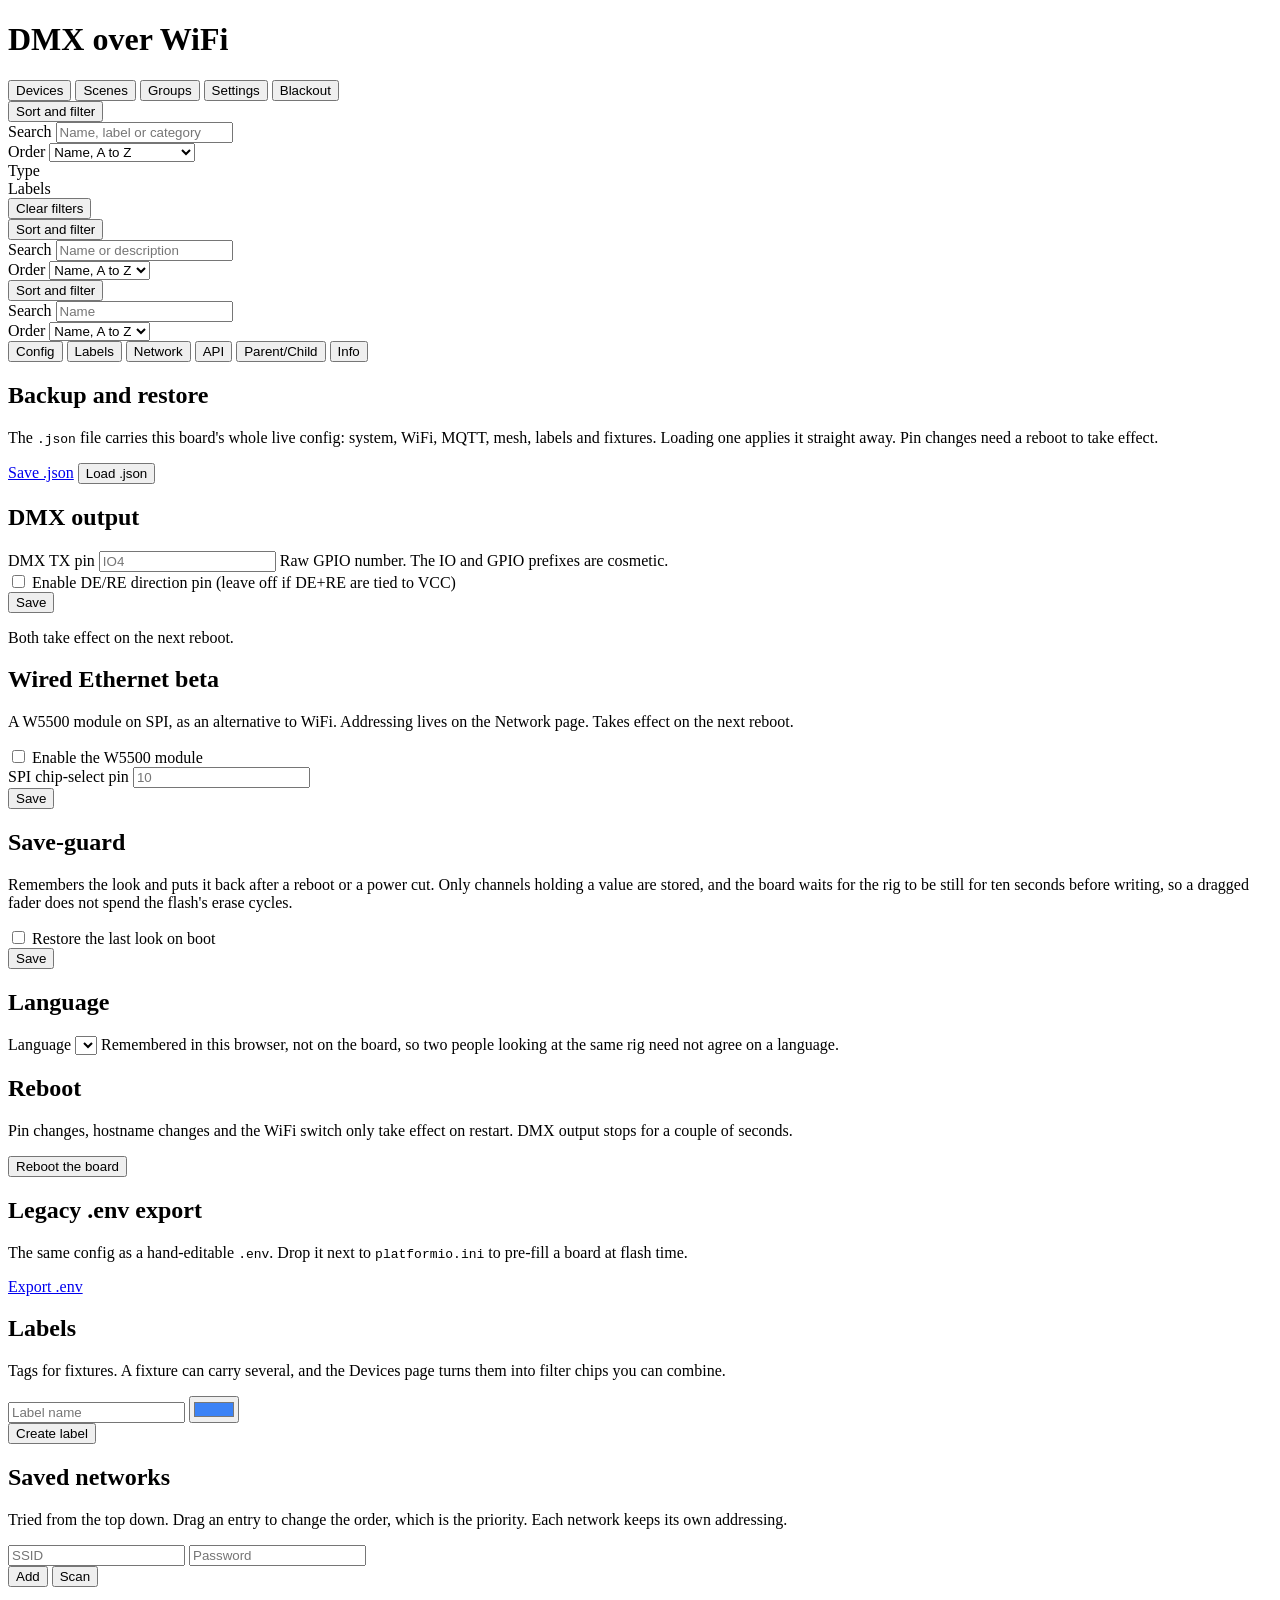
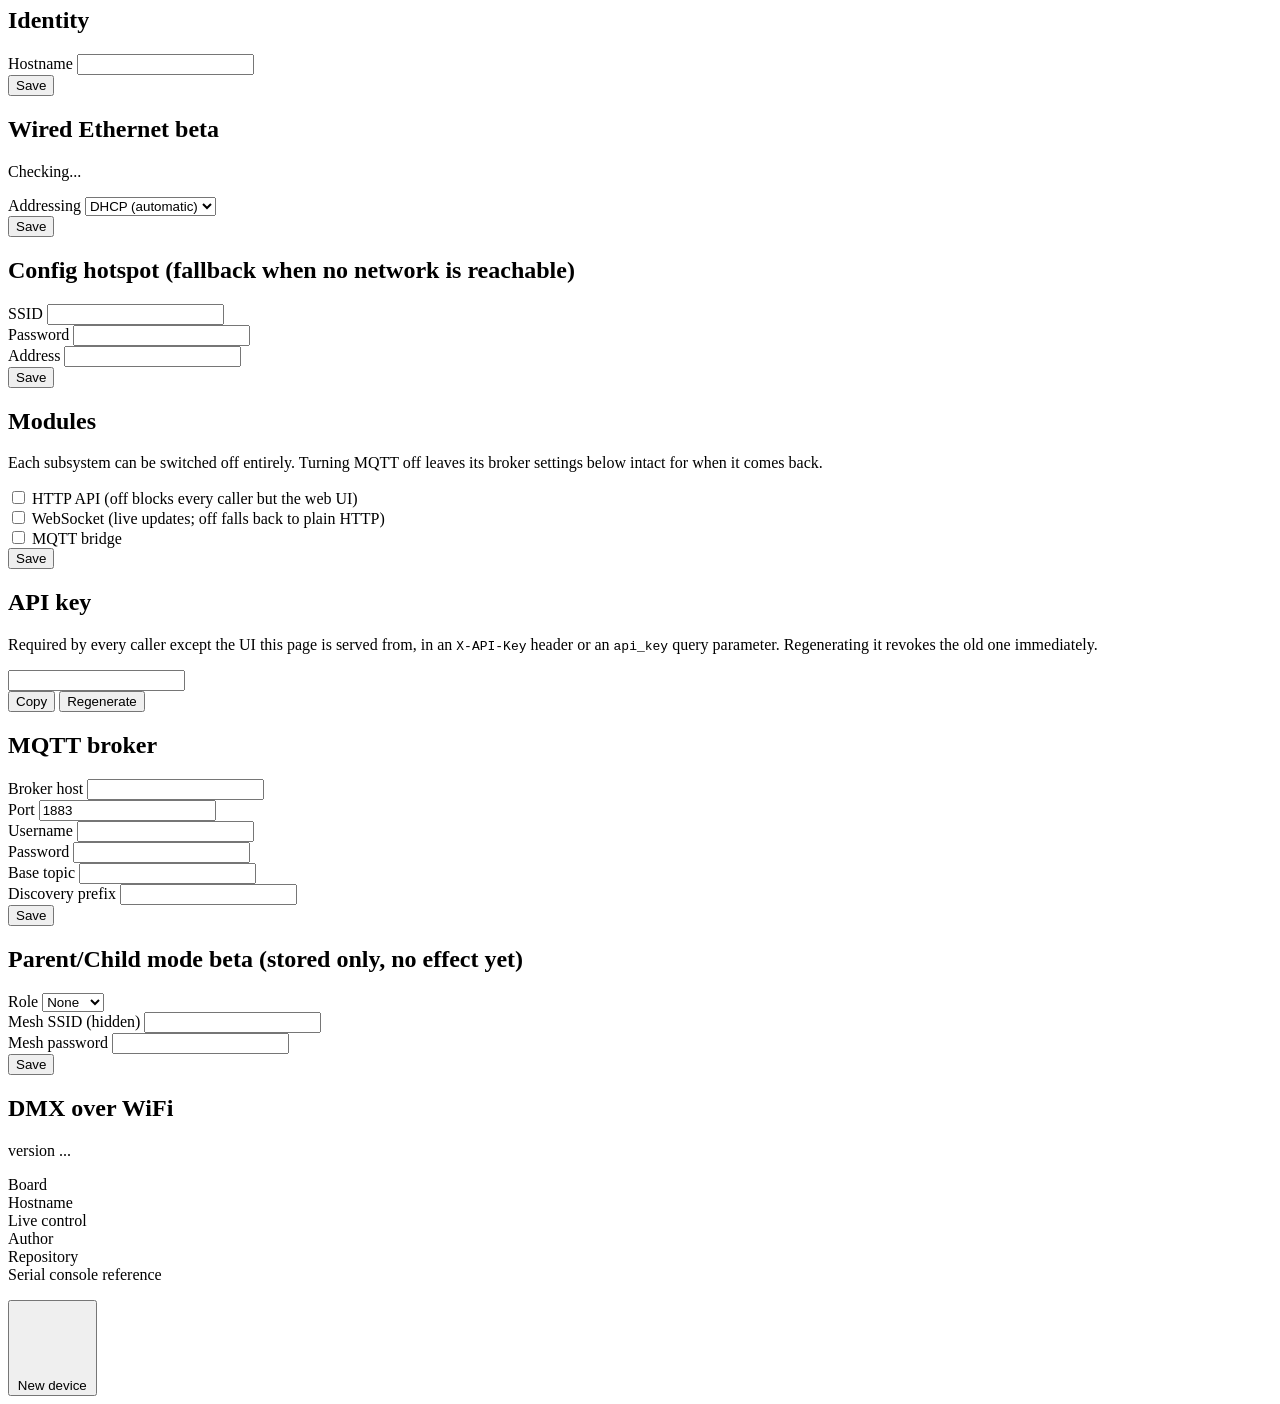
==== commit 71432026: "change: drop the browser language guess, keep the picker The language is now whatever was chosen in " ====
--- a/web/index.html
+++ b/web/index.html
@@ -199,8 +199,8 @@
             <label for="lang-select" data-i18n="form.language">Language</label>
             <select id="lang-select"></select>
             <span class="hint">
-              Stored in this browser, not on the board: two people looking at the
-              same rig from two laptops need not agree on a language.
+              Remembered in this browser, not on the board, so two people looking
+              at the same rig need not agree on a language.
             </span>
           </div>
         </form>
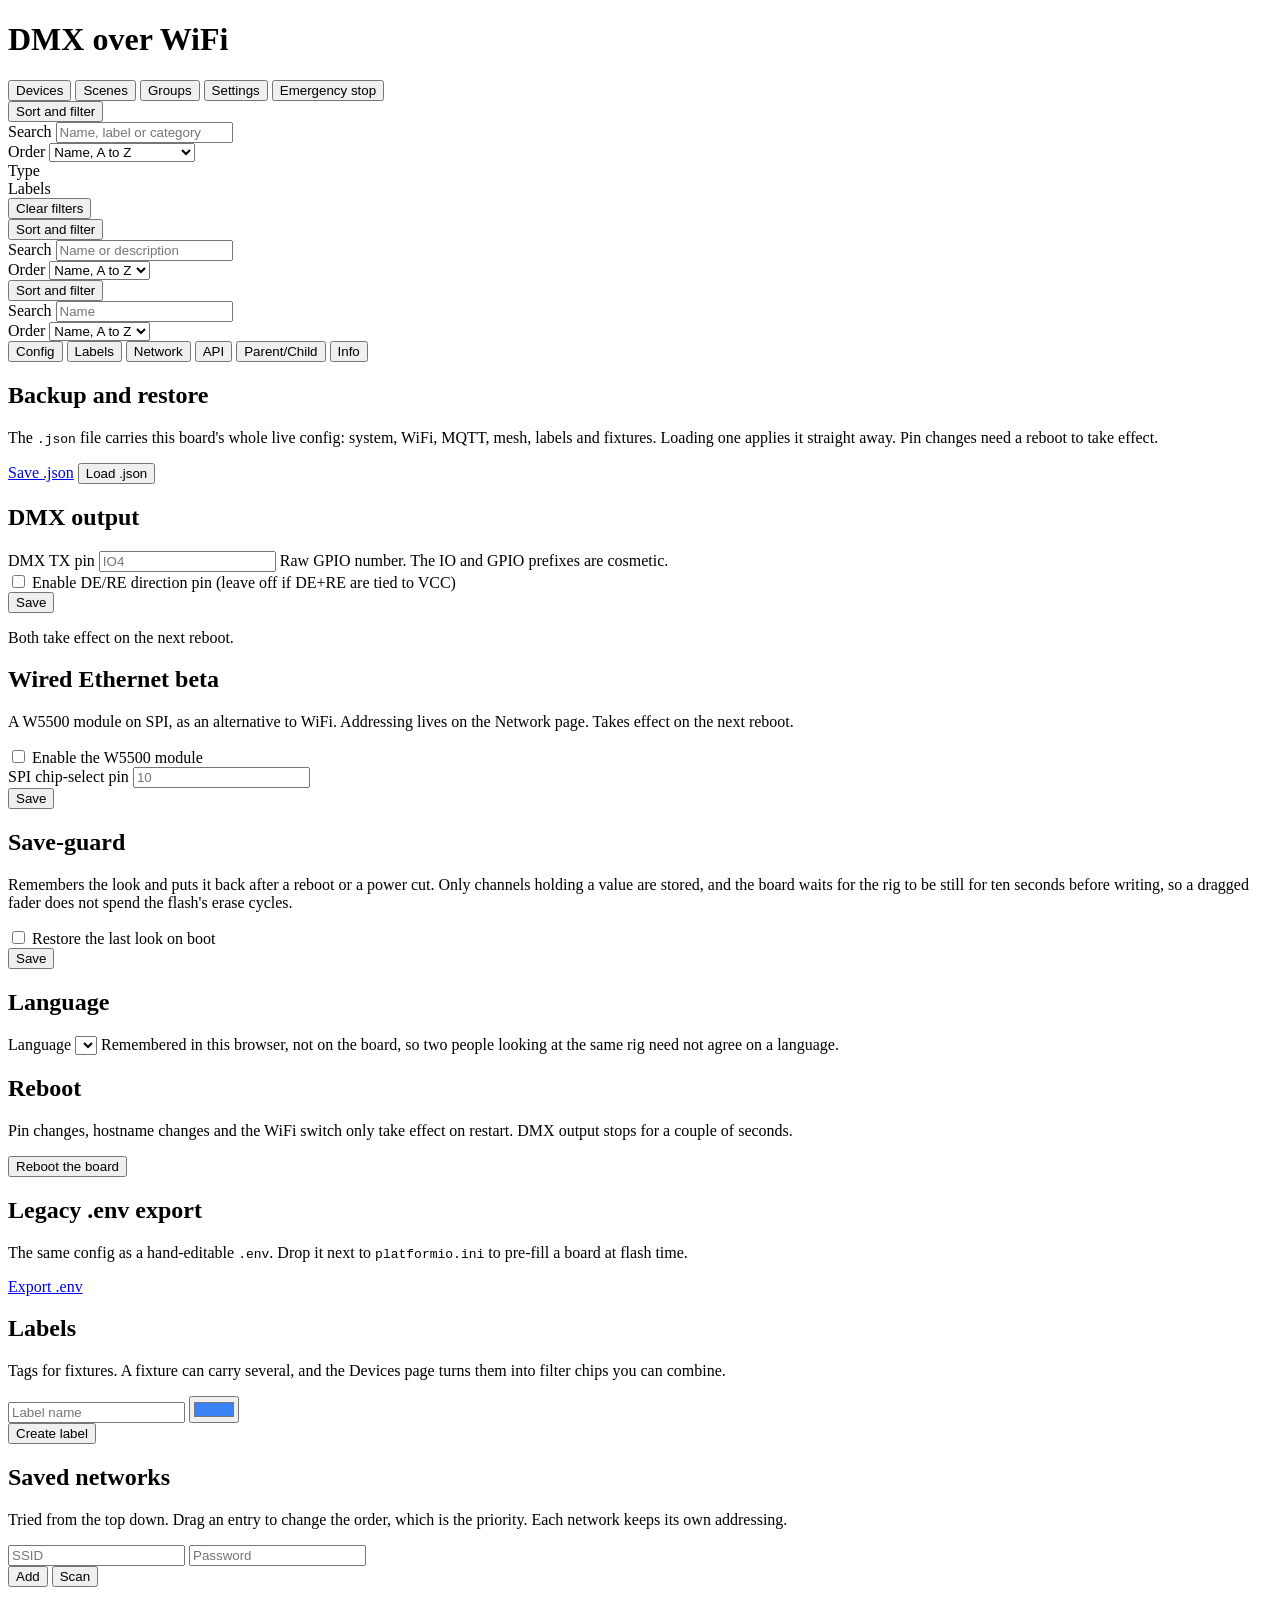
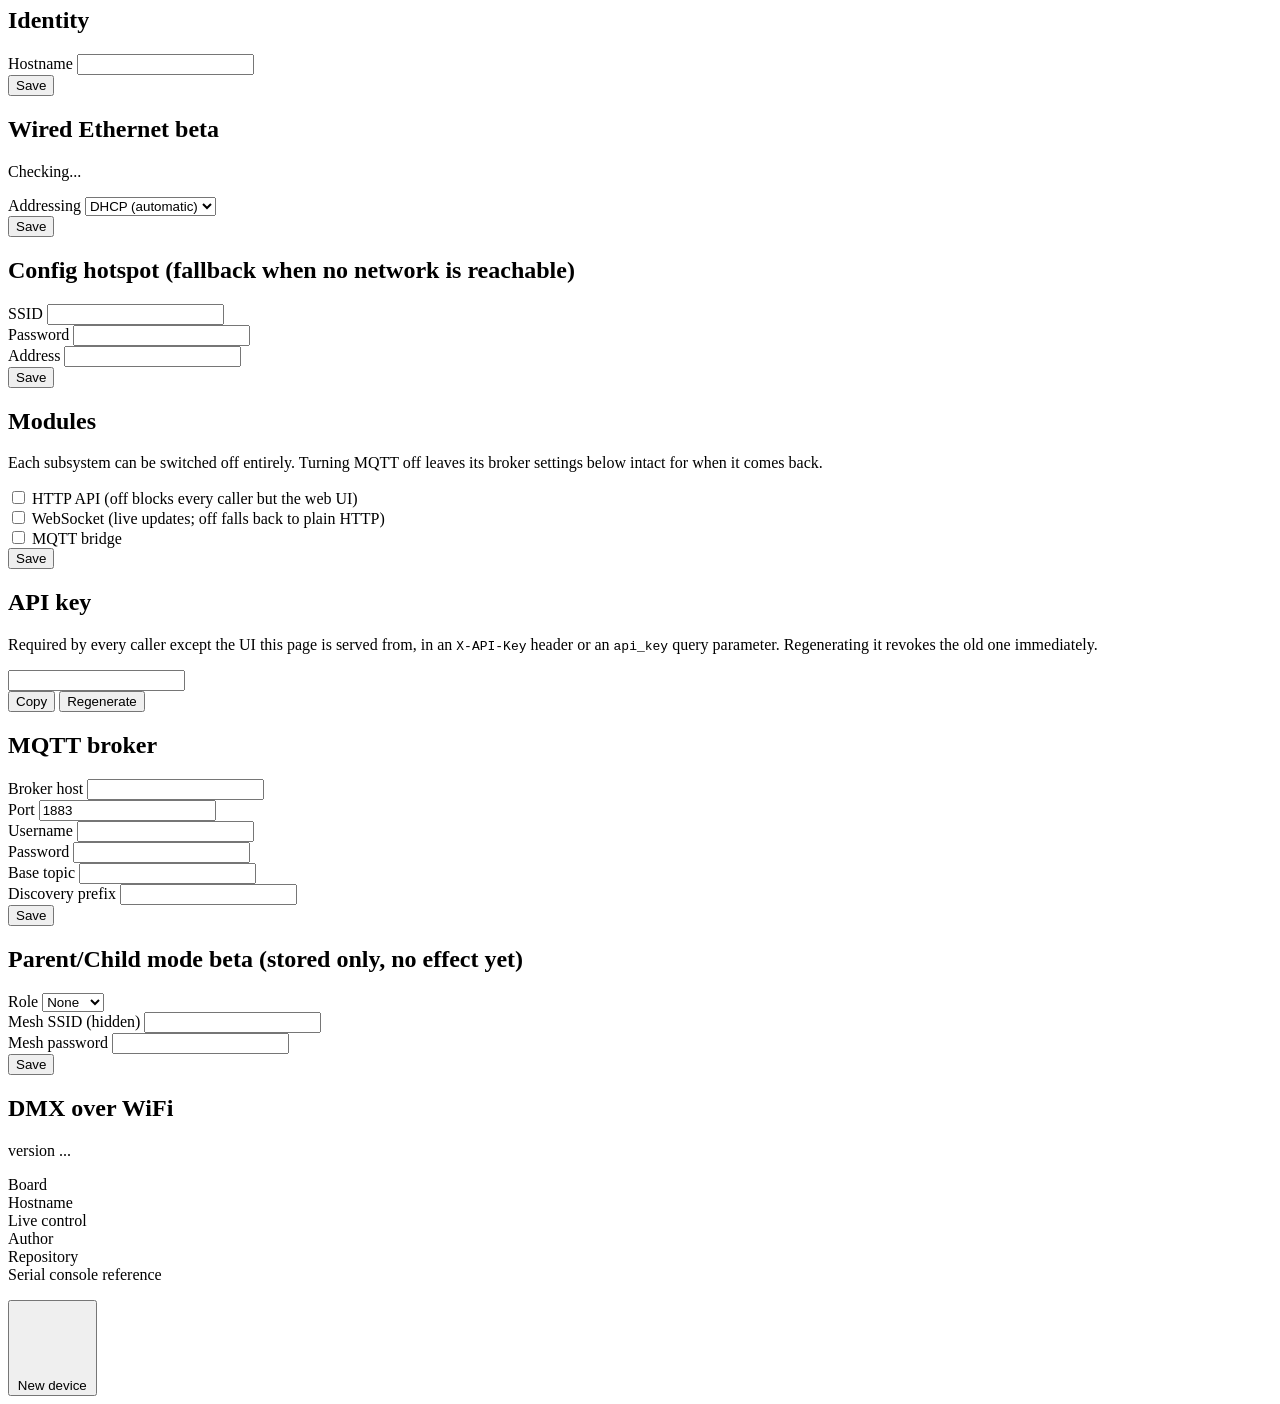
==== commit cb7a0f9c: "change: Blackout becomes Emergency stop, in the four languages The button is the panic button, not a" ====
--- a/web/index.html
+++ b/web/index.html
@@ -14,8 +14,9 @@
     <button data-view="scenes" class="nav-btn" data-i18n="nav.scenes">Scenes</button>
     <button data-view="groups" class="nav-btn" data-i18n="nav.groups">Groups</button>
     <button data-view="settings" class="nav-btn" data-i18n="nav.settings">Settings</button>
-    <button type="button" id="blackout-btn" class="danger" title="Every channel to zero" data-i18n="nav.blackout">
-      Blackout
+    <button type="button" id="estop-btn" class="danger"
+            title="Every channel to zero" data-i18n-title="nav.estop.title" data-i18n="nav.estop">
+      Emergency stop
     </button>
   </nav>
 </header>
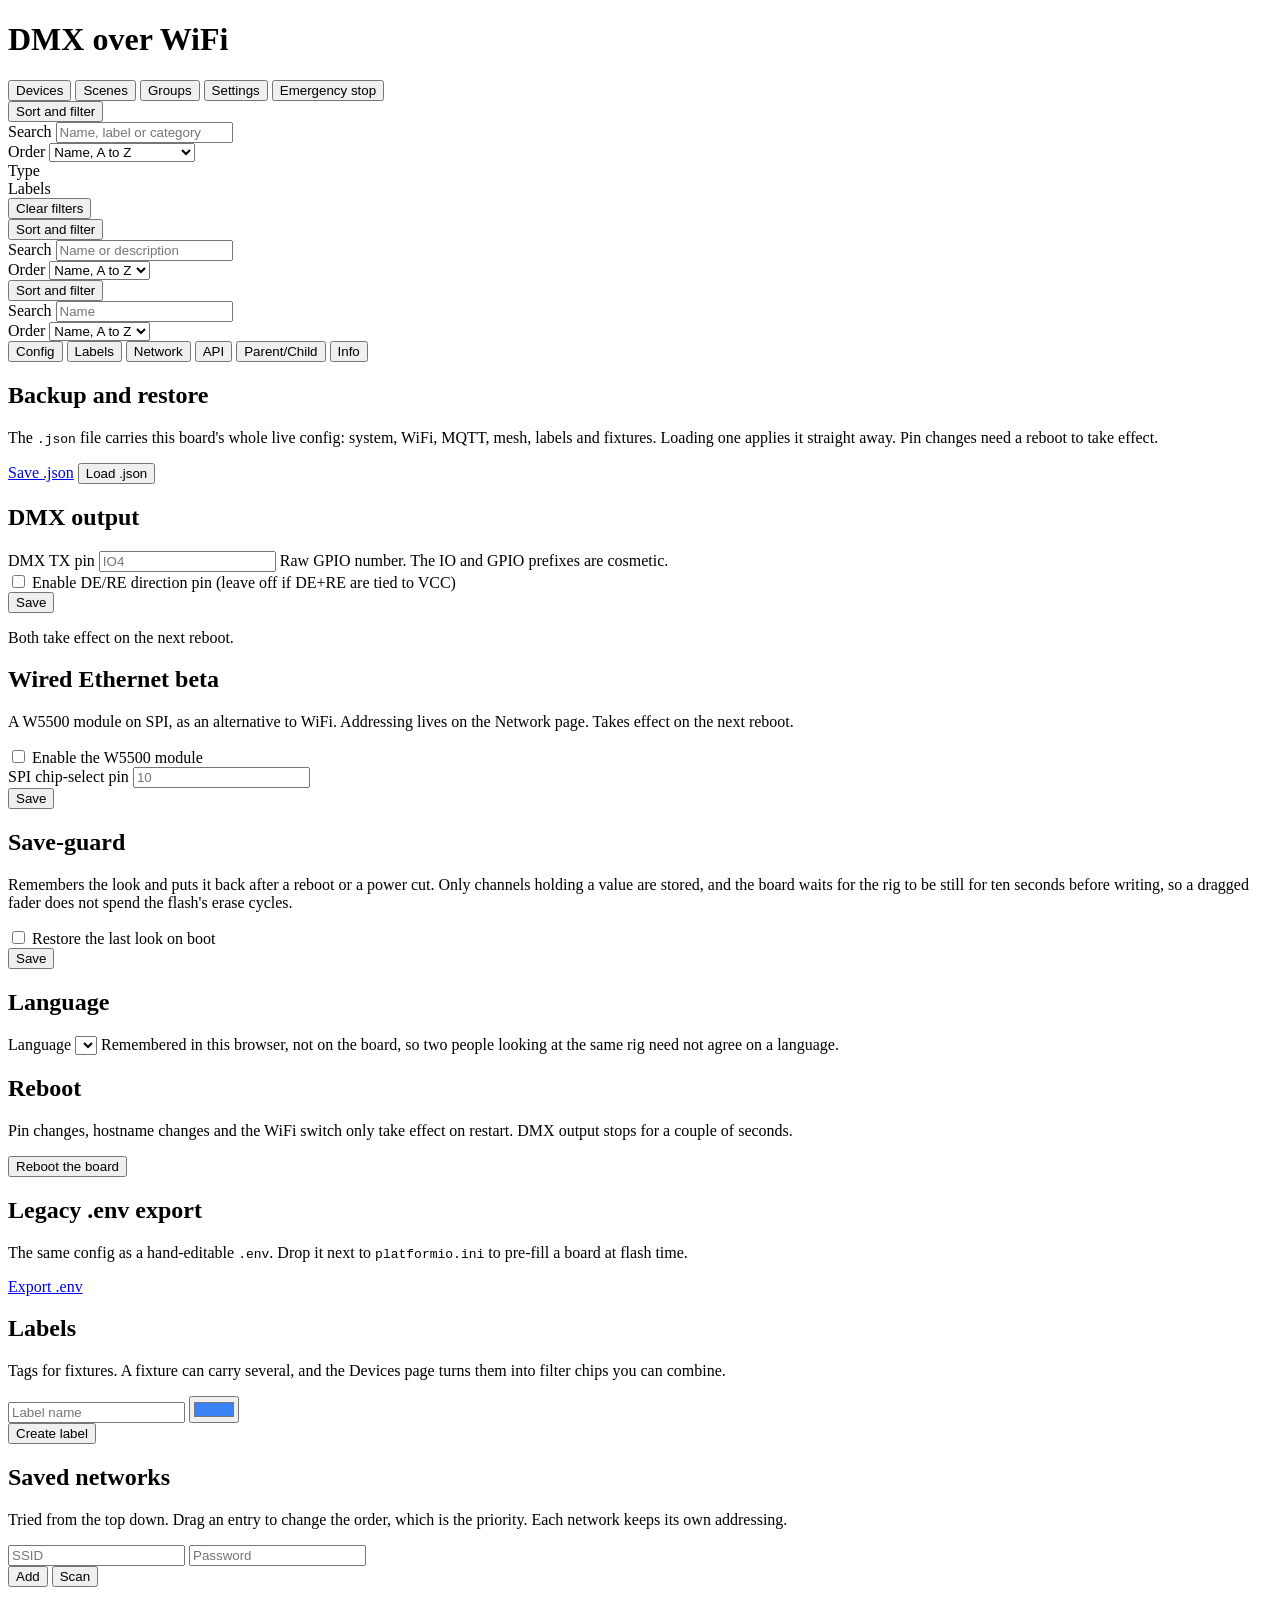
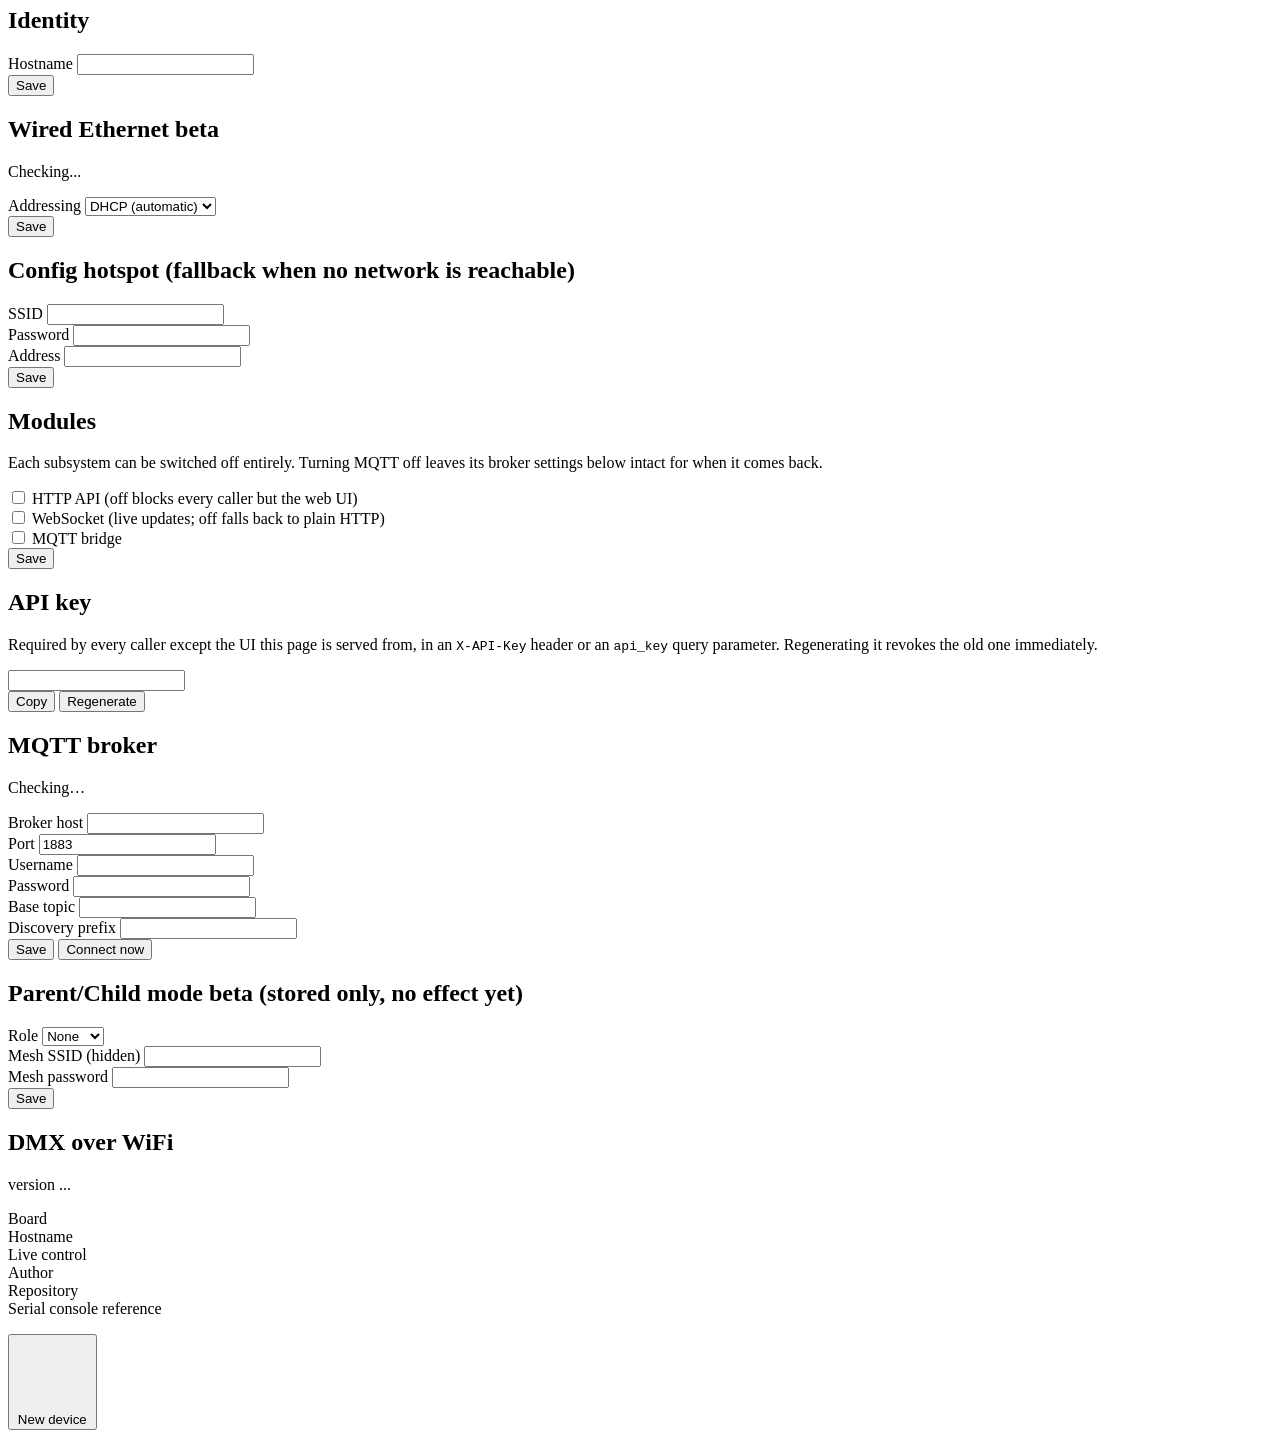
==== commit ac92cdf4: "fix: the MQTT form never saved anything, and now the bridge reports itself The Save button had no ha" ====
--- a/web/index.html
+++ b/web/index.html
@@ -398,6 +398,11 @@
 
       <div class="section" id="section-mqtt-broker">
         <h2 data-i18n="sec.broker">MQTT broker</h2>
+        <div id="mqtt-status" class="conn-status">
+          <span class="dot"></span>
+          <span class="conn-text">Checking…</span>
+        </div>
+        <p id="mqtt-detail" class="hint"></p>
         <form id="mqtt-form" class="form-stacked">
           <div class="field">
             <label for="mqtt-host" data-i18n="form.brokerhost">Broker host</label>
@@ -425,6 +430,8 @@
           </div>
           <div class="form-actions">
             <button type="submit" data-i18n="btn.save">Save</button>
+            <button type="button" id="mqtt-connect" class="secondary"
+                    data-i18n="btn.connectnow">Connect now</button>
           </div>
         </form>
       </div>
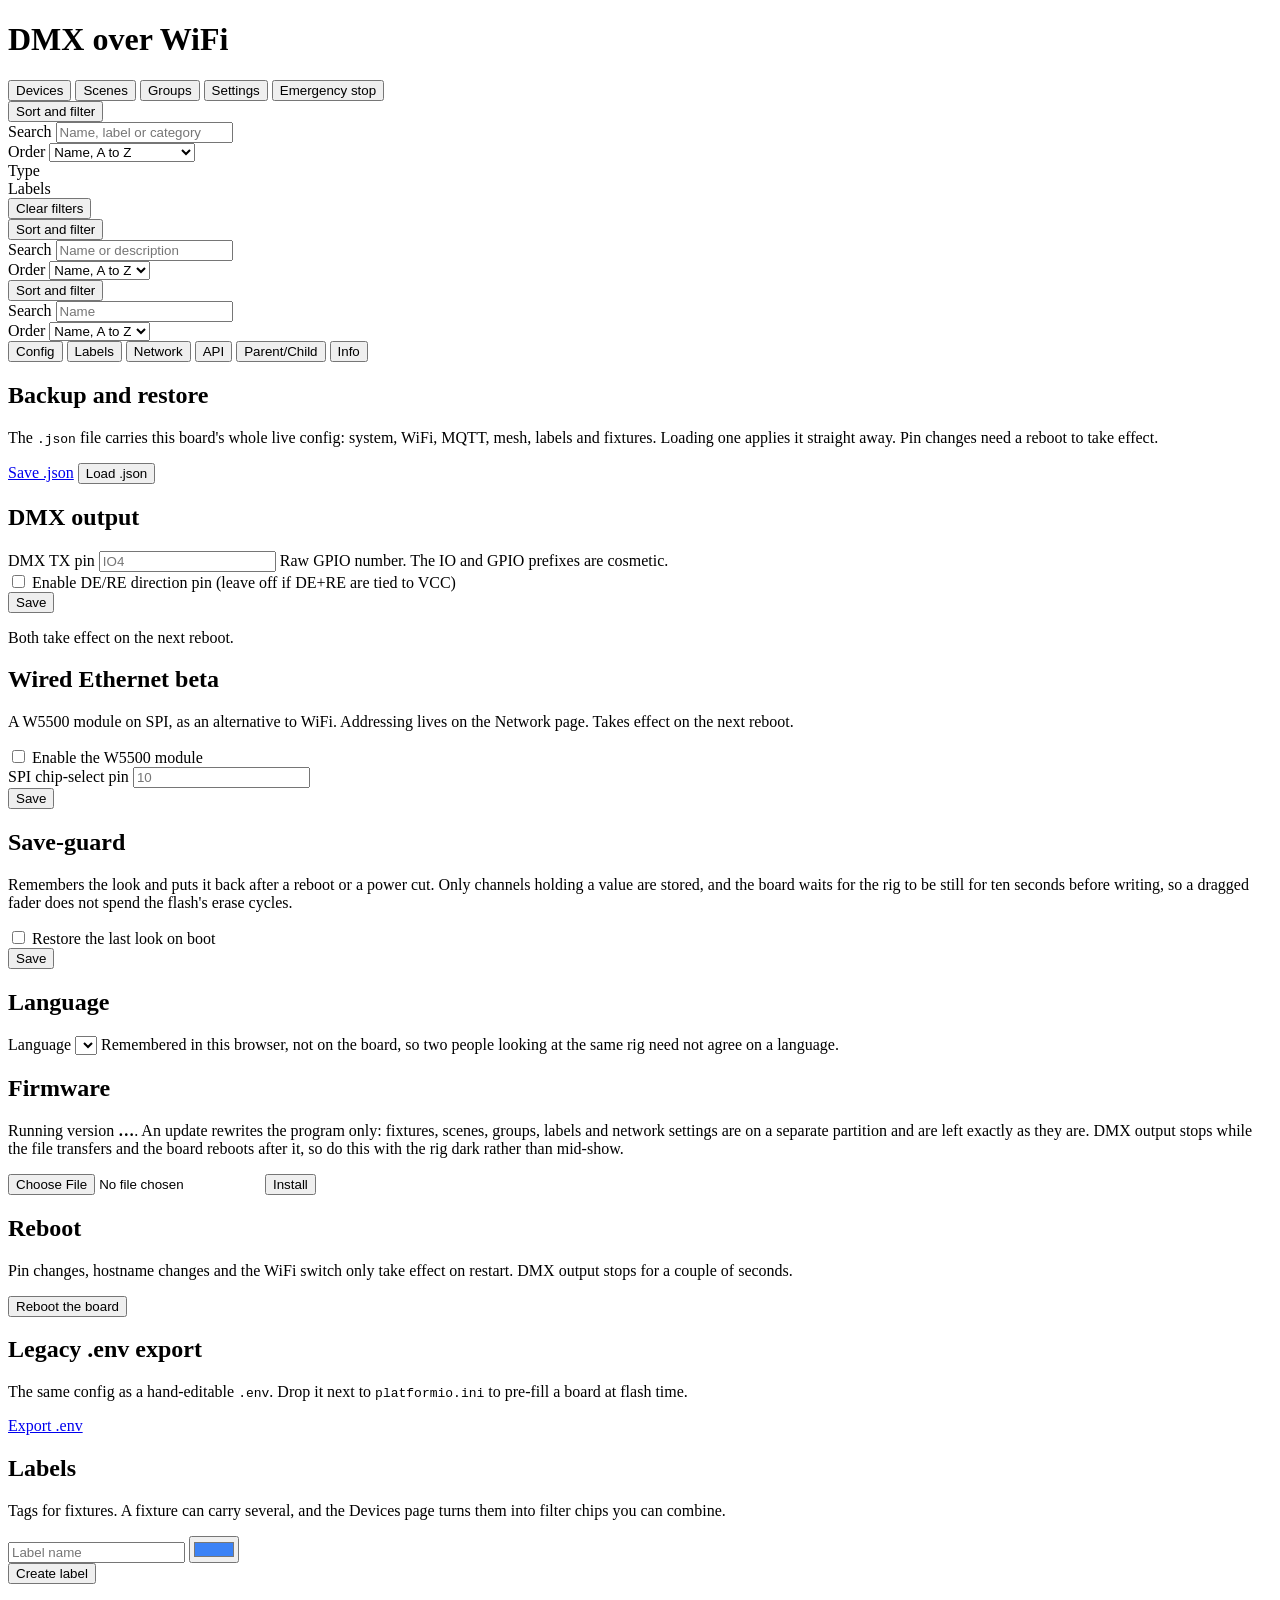
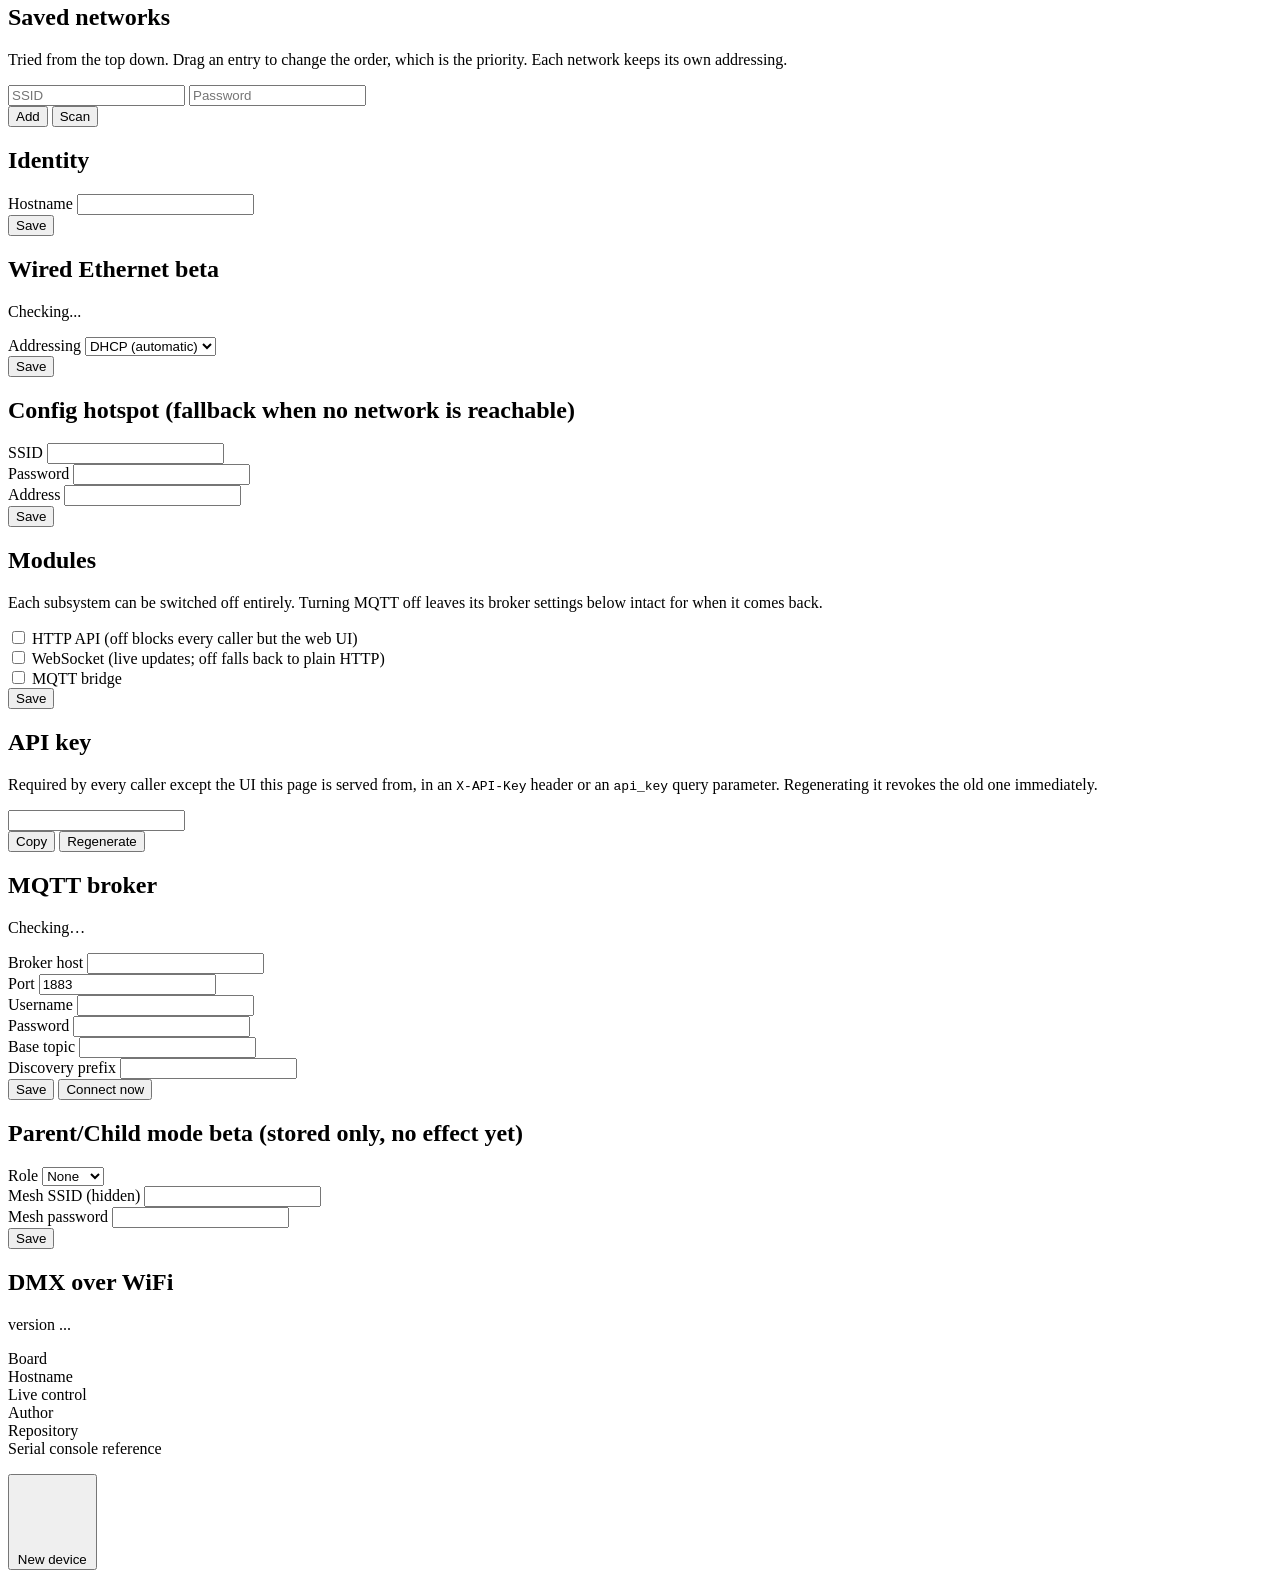
==== commit 4229f0de: "feat: over-the-air updates, and the UI moves into the firmware to make them safe An update rewrites " ====
--- a/web/index.html
+++ b/web/index.html
@@ -208,6 +208,23 @@
       </div>
 
       <div class="section">
+        <h2 data-i18n="sec.firmware">Firmware</h2>
+        <p class="hint">
+          Running version <strong id="fw-version">…</strong>. An update rewrites
+          the program only: fixtures, scenes, groups, labels and network settings
+          are on a separate partition and are left exactly as they are. DMX output
+          stops while the file transfers and the board reboots after it, so do
+          this with the rig dark rather than mid-show.
+        </p>
+        <div class="form-actions start">
+          <input type="file" id="ota-file" accept=".bin">
+          <button type="button" id="ota-install" data-i18n="btn.install">Install</button>
+        </div>
+        <progress id="ota-progress" max="100" value="0" hidden></progress>
+        <p id="ota-status" class="hint"></p>
+      </div>
+
+      <div class="section">
         <h2 data-i18n="sec.reboot">Reboot</h2>
         <p class="hint">
           Pin changes, hostname changes and the WiFi switch only take effect on
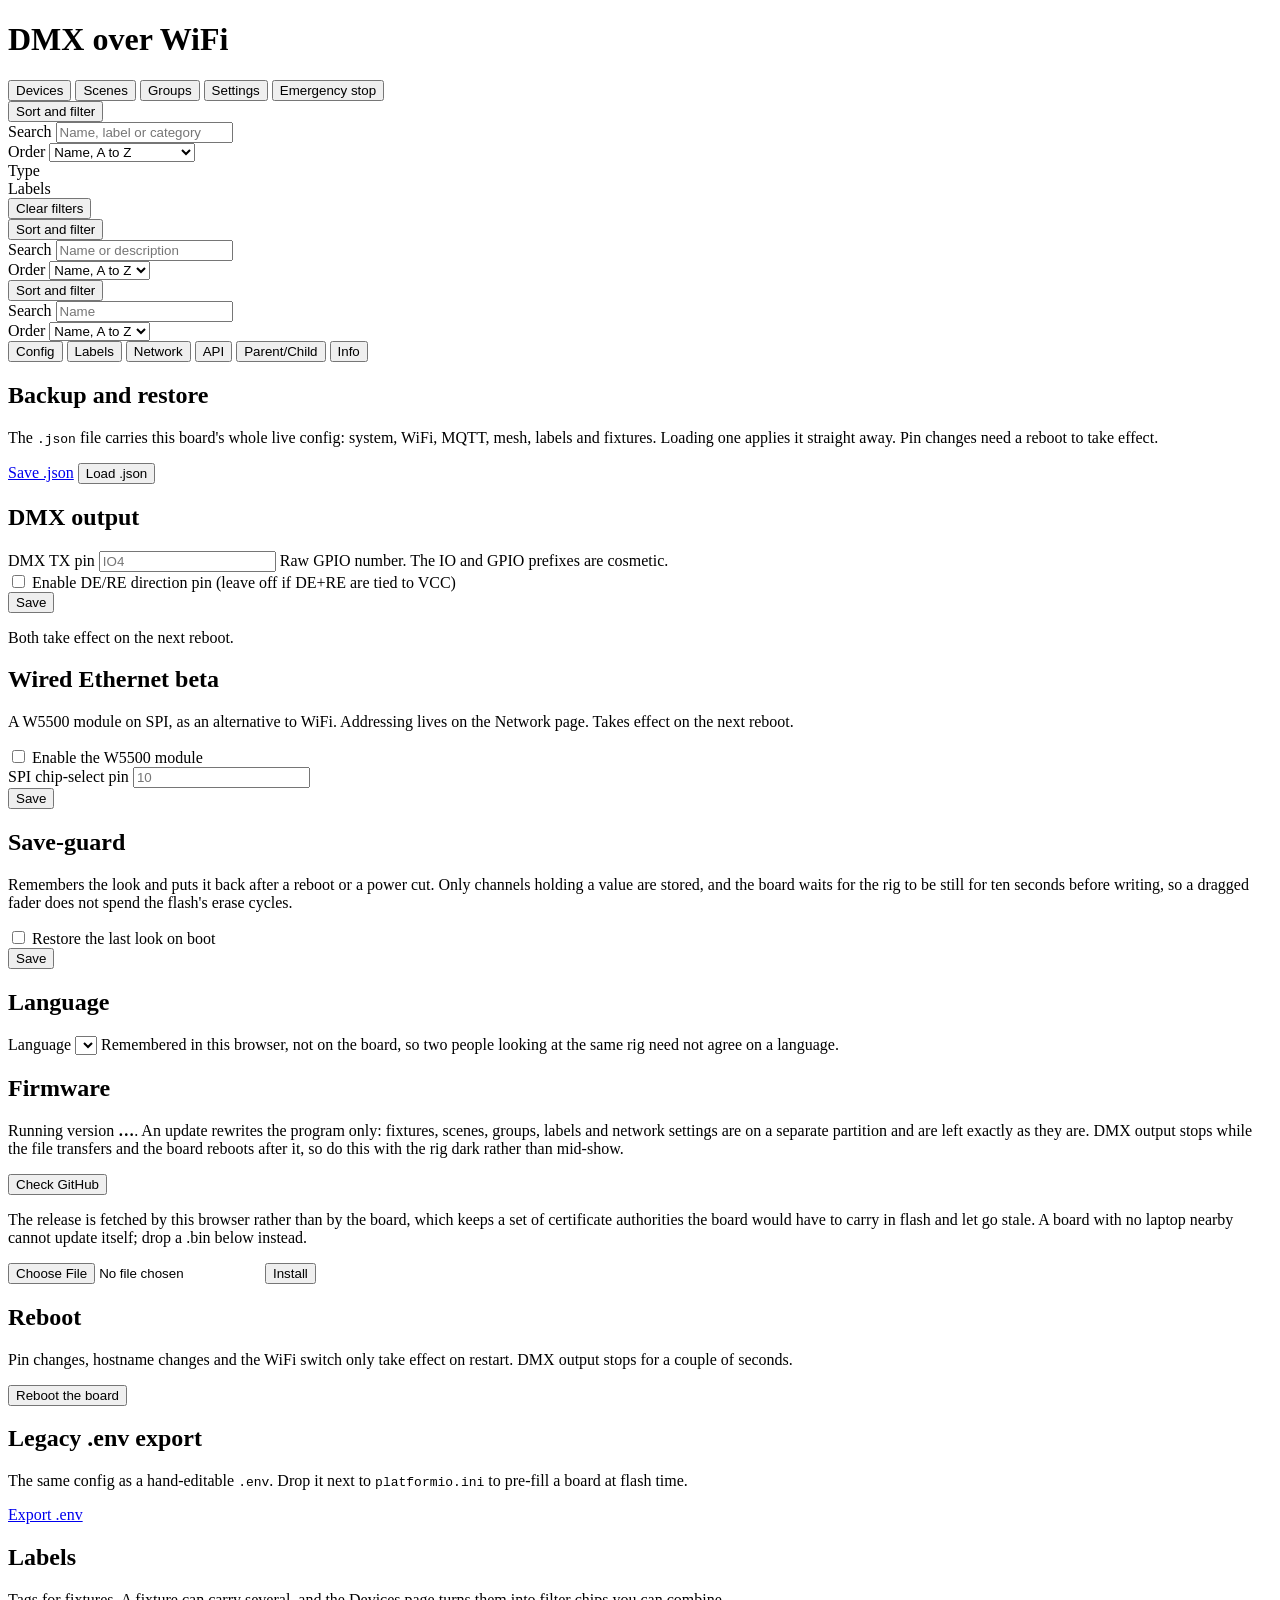
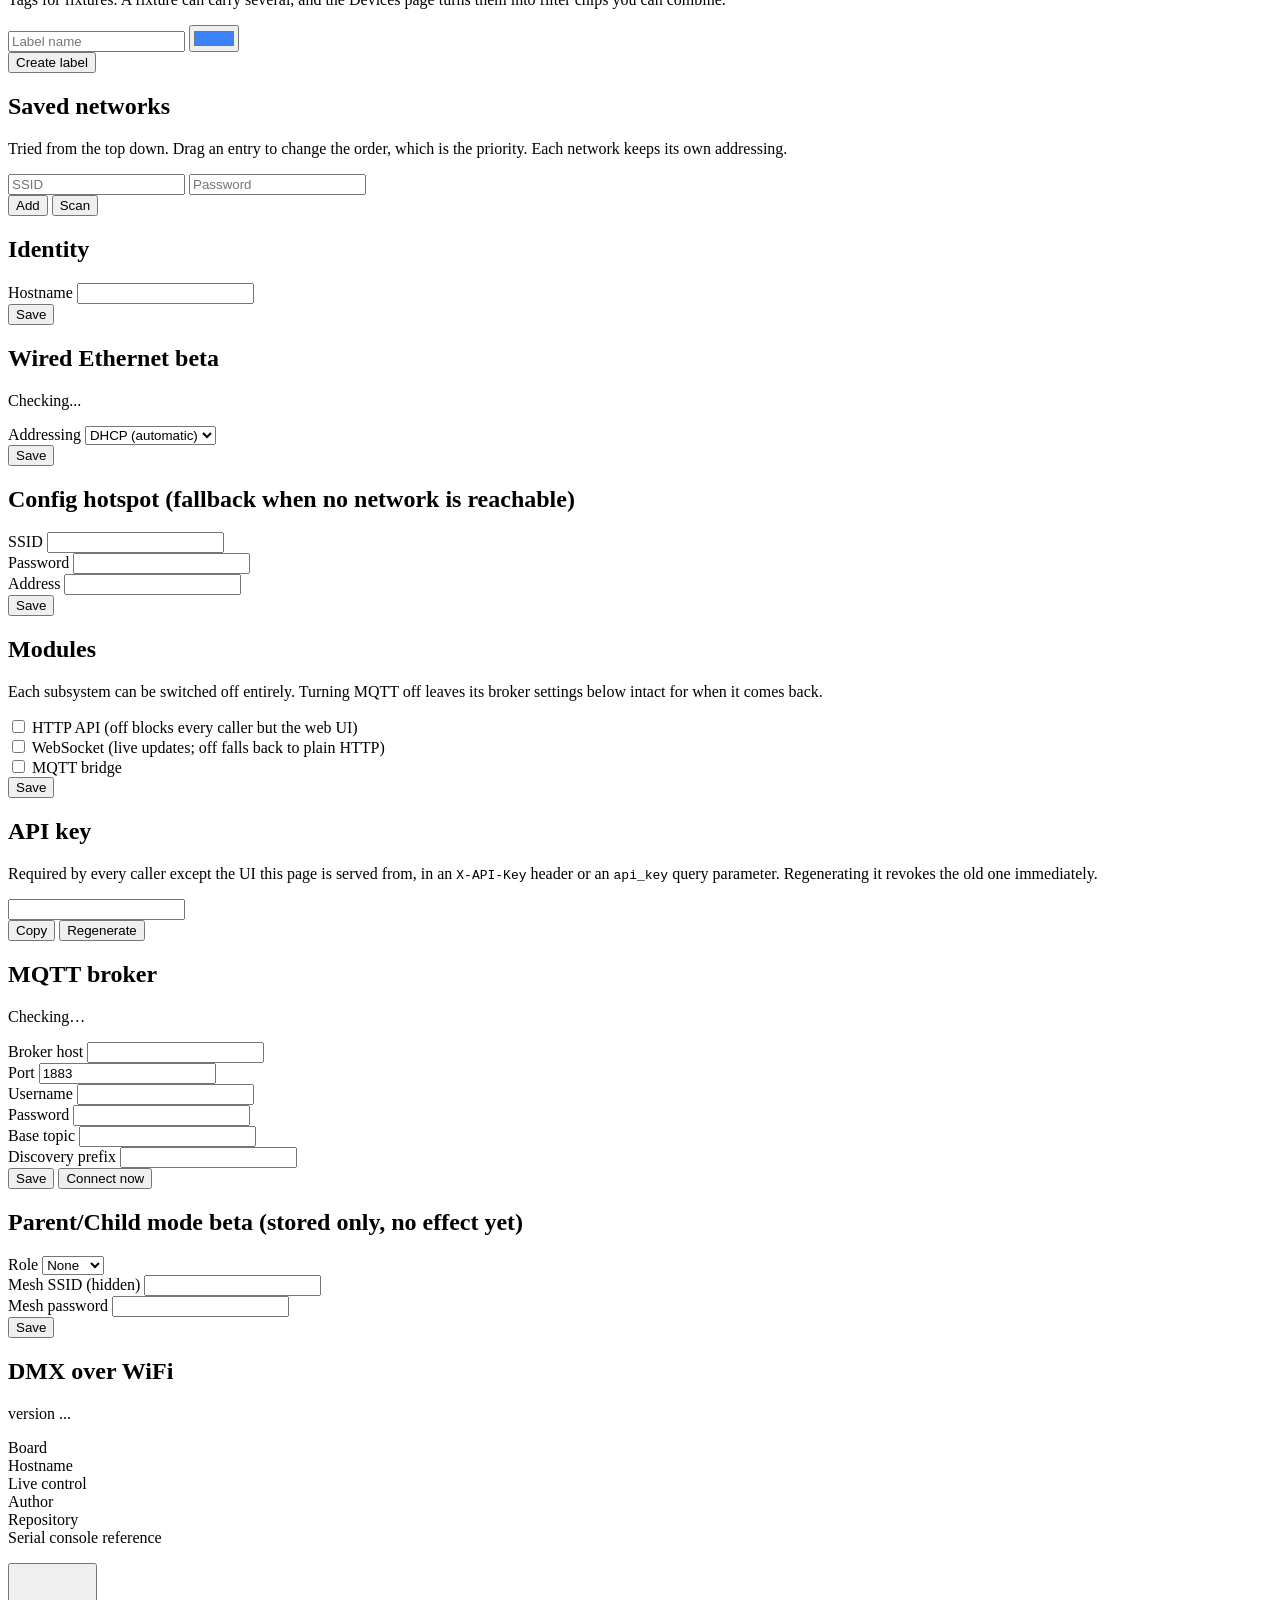
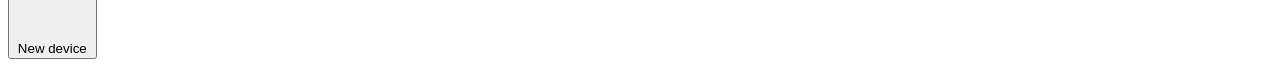
==== commit 8ba91a35: "feat: updates from a GitHub release, and CI that builds them The release is fetched by the browser, " ====
--- a/web/index.html
+++ b/web/index.html
@@ -217,6 +217,16 @@
           this with the rig dark rather than mid-show.
         </p>
         <div class="form-actions start">
+          <button type="button" id="ota-check" class="secondary" data-i18n="btn.checkupdates">Check GitHub</button>
+        </div>
+        <p id="ota-release" class="hint"></p>
+        <p class="hint">
+          The release is fetched by this browser rather than by the board, which
+          keeps a set of certificate authorities the board would have to carry in
+          flash and let go stale. A board with no laptop nearby cannot update
+          itself; drop a .bin below instead.
+        </p>
+        <div class="form-actions start">
           <input type="file" id="ota-file" accept=".bin">
           <button type="button" id="ota-install" data-i18n="btn.install">Install</button>
         </div>
